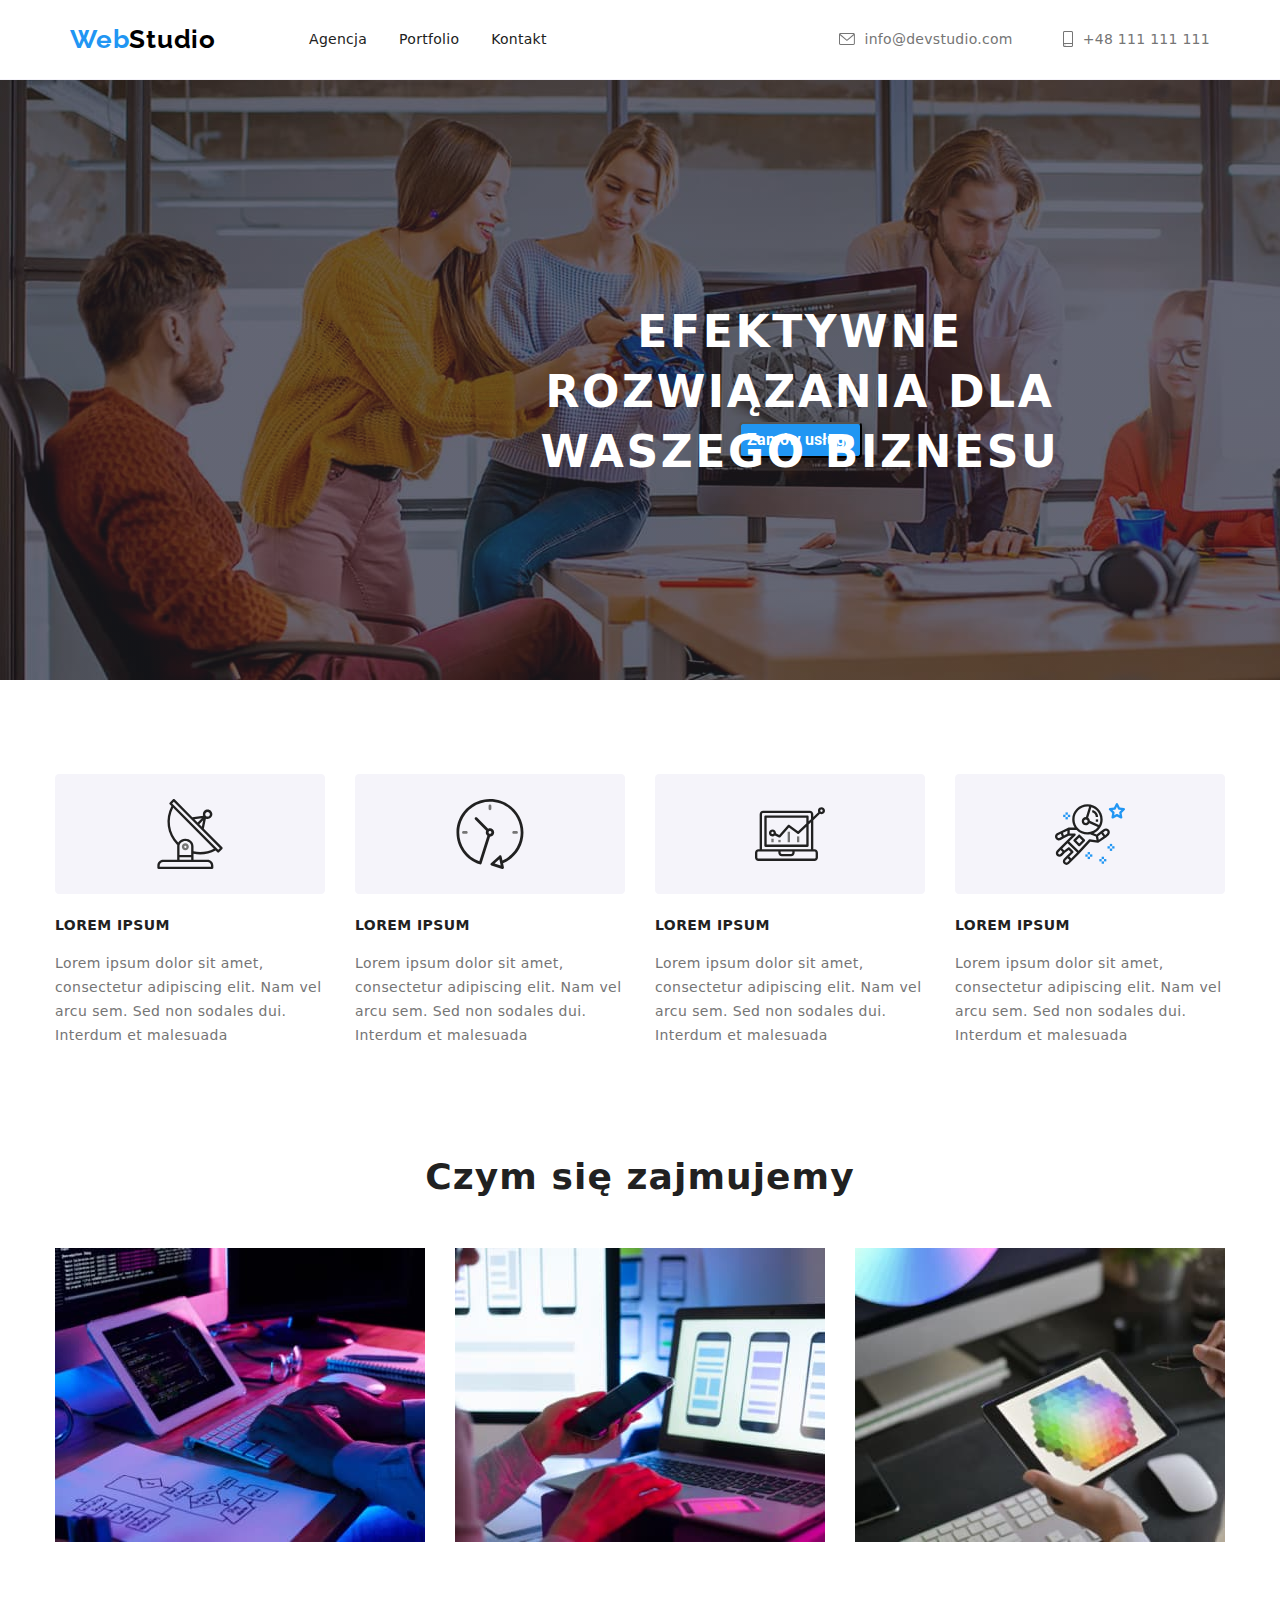
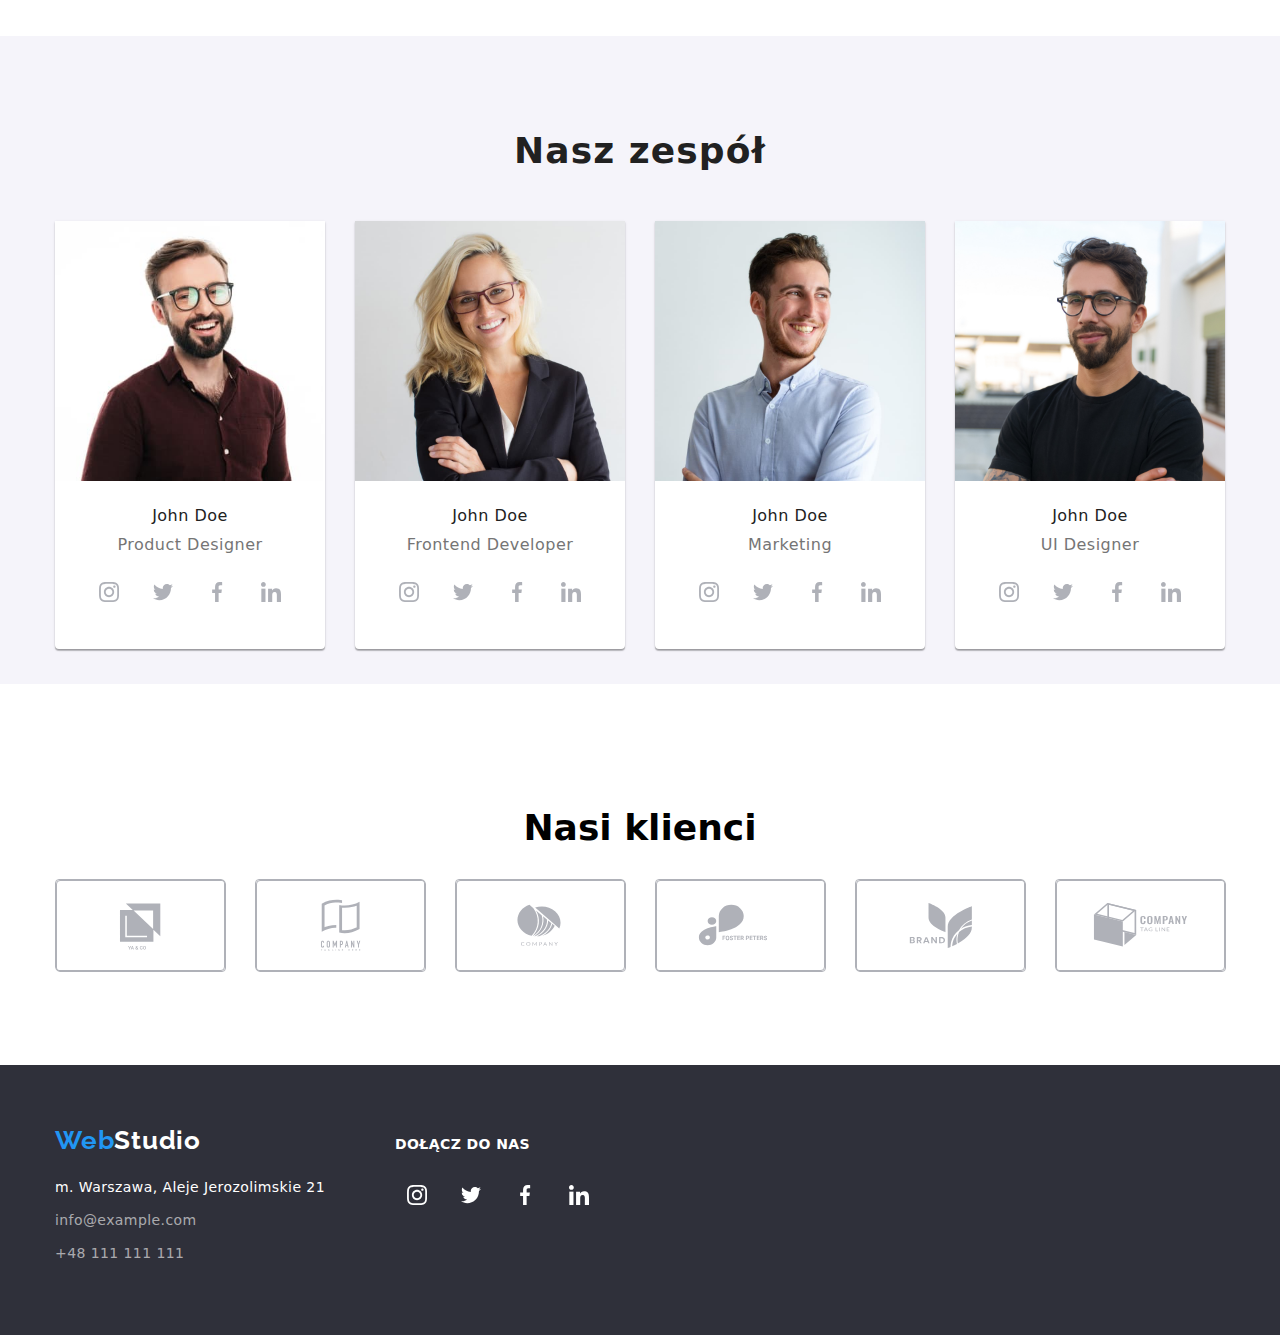
==== index.html @ 65110732 "Create index.html" ====
<!DOCTYPE html>
<html lang="en">
  <head>
    <meta charset="UTF-8" />
    <meta http-equiv="X-UA-Compatible" content="IE=edge" />
    <meta name="viewport" content="width=device-width, initial-scale=1.0" />
    <link rel="stylesheet" href="./CSS/styles.css" />
    <link
      href="https://fonts.googleapis.com/css2?family=Raleway:wght@700&family=Roboto:wght@400;500;700;900&display=swap"
      rel="stylesheet"
    />
    <link
      rel="stylesheet"
      href="https://cdnjs.cloudflare.com/ajax/libs/modern-normalize/1.1.0/modern-normalize.min.css"
    />
    <title>Document</title>
  </head>
  <body>
    <header class="header">
      <div class="container">
        <section class="header_section">
          <nav class="navigation">
            <a class="navigation_link" href="index.html"> <span class="web">Web</span>Studio </a>
            <ul class="navigation_list">
              <li class="navigation_list_item">
                <a class="nav_list_link" href="index.html">Agencja</a>
              </li>
              <li class="navigation_list_item">
                <a class="nav_list_link" href="portfolio.html">Portfolio</a>
              </li>
              <li class="navigation_list_item">
                <a class="nav_list_link" href="#">Kontakt</a>
              </li>
            </ul>
          </nav>

          <ul class="contacts_list">
            <li class="contacts_item">
              <a class="contacts_link" href="mailto:info@example.com">
                <svg class="header_icon" width="16px" height="12px">
                  <use href="./images/symbol-defs.svg#icon-envelope"></use></svg
                >info@devstudio.com</a
              >
            </li>
            <li class="contacts_item">
              <a class="contacts_link" href="tel:+48 111 111 111">
                <svg class="header_icon" width="10px" height="16px">
                  <use href="./images/symbol-defs.svg#icon-smartphone"></use></svg
                >+48 111 111 111</a
              >
            </li>
          </ul>
        </section>
      </div>
    </header>
    <main>
      <div class="background">
        <section class="h1_section">
          <div class="container">
    
            <h1 class="h1">EFEKTYWNE ROZWIĄZANIA DLA WASZEGO BIZNESU</h1>
            <button class="h1_btn" type="button">Zamów usługe</button>
          </div>
          
        </section>
      </div>
      <div class="container">
        <section>
          <ul class="list">
            <li class="list_item">
              <div class="loremipsum_background_icon">
                <svg class="loremipsum_icon" width="270px" height="120px">
                  <use href="./images/symbol-defs.svg#icon-Group-1"></use>
                </svg>
              </div>

              <h4 class="list_item_h4">LOREM IPSUM</h4>
              <p class="list_item_p">
                Lorem ipsum dolor sit amet, consectetur adipiscing elit. Nam vel arcu sem. Sed non
                sodales dui. Interdum et malesuada
              </p>
            </li>
            <li class="list_item">
              <div class="loremipsum_background_icon">
                <svg class="loremipsum_icon" width="270px" height="120px">
                  <use href="./images/symbol-defs.svg#icon-Group-2"></use>
                </svg>
              </div>
              <h4 class="list_item_h4">LOREM IPSUM</h4>
              <p class="list_item_p">
                Lorem ipsum dolor sit amet, consectetur adipiscing elit. Nam vel arcu sem. Sed non
                sodales dui. Interdum et malesuada
              </p>
            </li>
            <li class="list_item">
              <div class="loremipsum_background_icon">
                <svg class="loremipsum_icon" width="270px" height="120px">
                  <use href="./images/symbol-defs.svg#icon-Group-3"></use>
                </svg>
              </div>
              <h4 class="list_item_h4">LOREM IPSUM</h4>
              <p class="list_item_p">
                Lorem ipsum dolor sit amet, consectetur adipiscing elit. Nam vel arcu sem. Sed non
                sodales dui. Interdum et malesuada
              </p>
            </li>
            <li class="list_item">
              <div class="loremipsum_background_icon">
                <svg class="loremipsum_icon" width="270px" height="120px">
                  <use href="./images/symbol-defs.svg#icon-Group-4"></use>
                </svg>
              </div>
              <h4 class="list_item_h4">LOREM IPSUM</h4>
              <p class="list_item_p">
                Lorem ipsum dolor sit amet, consectetur adipiscing elit. Nam vel arcu sem. Sed non
                sodales dui. Interdum et malesuada
              </p>
            </li>
          </ul>
        </section>
      </div>
      <div class="container">
        <section>
          <h2 class="heading">Czym się zajmujemy</h2>
          <ul class="img_list1">
            <li class="img_list_item">
              <img class="img" src="images/img1.jpg" width="370" height="294" alt="Komputer" />
            </li>
            <li class="img_list_item">
              <img class="img" src="images/img2.jpg" width="370" height="294" alt="laptop" />
            </li>
            <li class="img_list_item">
              <img class="img" src="images/img3.jpg" width="370" height="294" alt="tablet" />
            </li>
          </ul>
        </section>
      </div>
      <section class="team_section">
        <div class="container">
          <h2 class="heading_team">Nasz zespół</h2>
          <ul class="team_list">
            <li class="team_list_item">
              <img
                class="team_img"
                src="images/img4.jpg"
                width="270"
                height="260"
                alt="Product Designer"
              />
              <h5 class="team_img_h5">John Doe</h5>
              <p class="team_img_p">Product Designer</p>
              <ul class="socialmedia">
                <li>
                  <a href="" class="socialmedia_li">
                    <svg width="44px" height="44px">
                      <use
                        width="20px"
                        height="20px"
                        x="12"
                        y="12"
                        href="./images/symbol-defs.svg#icon-instagram-2"
                      ></use>
                    </svg>
                  </a>
                </li>

                <li>
                  <a href="" class="socialmedia_li">
                    <svg width="44px" height="44px">
                      <use
                        width="20px"
                        height="20px"
                        x="12"
                        y="12"
                        href="./images/symbol-defs.svg#icon-twitter-1"
                      ></use>
                    </svg>
                  </a>
                </li>
                <li>
                  <a href="" class="socialmedia_li">
                    <svg width="44px" height="44px">
                      <use
                        width="20px"
                        height="20px"
                        x="12"
                        y="12"
                        href="./images/symbol-defs.svg#icon-facebook-1"
                      ></use>
                    </svg>
                  </a>
                </li>
                <li>
                  <a href="" class="socialmedia_li">
                    <svg width="44px" height="44px">
                      <use
                        width="20px"
                        height="20px"
                        x="12"
                        y="12"
                        href="./images/symbol-defs.svg#icon-linkedin-1"
                      ></use>
                    </svg>
                  </a>
                </li>
              </ul>
            </li>
            <li class="team_list_item">
              <img
                class="team_img"
                src="images/img5.jpg"
                width="270"
                height="260"
                alt="Frontend Developer"
              />
              <h5 class="team_img_h5">John Doe</h5>
              <p class="team_img_p">Frontend Developer</p>
              <ul class="socialmedia">
                <li>
                  <a href="" class="socialmedia_li">
                    <svg width="44px" height="44px">
                      <use
                        width="20px"
                        height="20px"
                        x="12"
                        y="12"
                        href="./images/symbol-defs.svg#icon-instagram-2"
                      ></use>
                    </svg>
                  </a>
                </li>

                <li>
                  <a href="" class="socialmedia_li">
                    <svg width="44px" height="44px">
                      <use
                        width="20px"
                        height="20px"
                        x="12"
                        y="12"
                        href="./images/symbol-defs.svg#icon-twitter-1"
                      ></use>
                    </svg>
                  </a>
                </li>
                <li>
                  <a href="" class="socialmedia_li">
                    <svg width="44px" height="44px">
                      <use
                        width="20px"
                        height="20px"
                        x="12"
                        y="12"
                        href="./images/symbol-defs.svg#icon-facebook-1"
                      ></use>
                    </svg>
                  </a>
                </li>
                <li>
                  <a href="" class="socialmedia_li">
                    <svg width="44px" height="44px">
                      <use
                        width="20px"
                        height="20px"
                        x="12"
                        y="12"
                        href="./images/symbol-defs.svg#icon-linkedin-1"
                      ></use>
                    </svg>
                  </a>
                </li>
              </ul>
            </li>
            <li class="team_list_item">
              <img
                class="team_img"
                src="images/img6.jpg"
                width="270"
                height="260"
                alt="Marketing"
              />
              <h5 class="team_img_h5">John Doe</h5>
              <p class="team_img_p">Marketing</p>
              <ul class="socialmedia">
                <li>
                  <a href="" class="socialmedia_li">
                    <svg width="44px" height="44px">
                      <use
                        width="20px"
                        height="20px"
                        x="12"
                        y="12"
                        href="./images/symbol-defs.svg#icon-instagram-2"
                      ></use>
                    </svg>
                  </a>
                </li>

                <li>
                  <a href="" class="socialmedia_li">
                    <svg width="44px" height="44px">
                      <use
                        width="20px"
                        height="20px"
                        x="12"
                        y="12"
                        href="./images/symbol-defs.svg#icon-twitter-1"
                      ></use>
                    </svg>
                  </a>
                </li>
                <li>
                  <a href="" class="socialmedia_li">
                    <svg width="44px" height="44px">
                      <use
                        width="20px"
                        height="20px"
                        x="12"
                        y="12"
                        href="./images/symbol-defs.svg#icon-facebook-1"
                      ></use>
                    </svg>
                  </a>
                </li>
                <li>
                  <a href="" class="socialmedia_li">
                    <svg width="44px" height="44px">
                      <use
                        width="20px"
                        height="20px"
                        x="12"
                        y="12"
                        href="./images/symbol-defs.svg#icon-linkedin-1"
                      ></use>
                    </svg>
                  </a>
                </li>
              </ul>
            </li>
            <li class="team_list_item">
              <img
                class="team_img"
                src="images/img7.jpg"
                width="270"
                height="260"
                alt="UI Designer"
              />
              <h5 class="team_img_h5">John Doe</h5>
              <p class="team_img_p">UI Designer</p>
              <ul class="socialmedia">
                <li>
                  <a href="" class="socialmedia_li">
                    <svg width="44px" height="44px">
                      <use
                        width="20px"
                        height="20px"
                        x="12"
                        y="12"
                        href="./images/symbol-defs.svg#icon-instagram-2"
                      ></use>
                    </svg>
                  </a>
                </li>

                <li>
                  <a href="" class="socialmedia_li">
                    <svg width="44px" height="44px">
                      <use
                        width="20px"
                        height="20px"
                        x="12"
                        y="12"
                        href="./images/symbol-defs.svg#icon-twitter-1"
                      ></use>
                    </svg>
                  </a>
                </li>
                <li>
                  <a href="" class="socialmedia_li">
                    <svg width="44px" height="44px">
                      <use
                        width="20px"
                        height="20px"
                        x="12"
                        y="12"
                        href="./images/symbol-defs.svg#icon-facebook-1"
                      ></use>
                    </svg>
                  </a>
                </li>
                <li>
                  <a href="" class="socialmedia_li">
                    <svg width="44px" height="44px">
                      <use
                        width="20px"
                        height="20px"
                        x="12"
                        y="12"
                        href="./images/symbol-defs.svg#icon-linkedin-1"
                      ></use>
                    </svg>
                  </a>
                </li>
              </ul>
            </li>
          </ul>
        </div>
      </section>
      <section class="container">

<h2 class="clients_header"> Nasi klienci </h2>
 
<div class="clients">
    <ul class="clients_list">
                        <li class="client">
                            <a  href="" class="client_a">
                                <svg class="client_svg" width="106px" height="60px">
                                    <use  href="./images/symbol-defs.svg#icon-Logo"></use>
                                </svg>
                            </a>
                        </li>
                          <li class="client">
                            <a  href="" class="client_a">
                                <svg class="client_svg" width="106px" height="60px" cx="50%" cy="50%">
                                    <use href="./images/symbol-defs.svg#icon-Logo-1"></use>
                                </svg>
                            </a>
                        </li>
                        <li class="client">
                            <a  href="" class="client_a">
                                <svg class="client_svg" width="106px" height="60px">
                                    <use href="./images/symbol-defs.svg#icon-Logo-2"></use>
                                </svg>
                            </a>
                        </li>
                        <li class="client">
                            <a  href="" class="client_a">
                                <svg class="client_svg" width="106px" height="60px">
                                    <use href="./images/symbol-defs.svg#icon-Logo-3"></use>
                                </svg>
                            </a>
                        </li>
                        <li class="client">
                            <a  href="" class="client_a">
                                <svg class="client_svg" width="106px" height="60px">
                                    <use href="./images/symbol-defs.svg#icon-Logo-4"></use>
                                </svg>
                            </a>
                        </li>
                        <li class="client">
                            <a  href="" class="client_a">
                                <svg class="client_svg" width="106px" height="60px">
                                    <use href="./images/symbol-defs.svg#icon-Logo-5"></use>
                                </svg>
                            </a>
                        </li>

</div>

      </section>

    <footer class="footer">
      <div class="container">
        <div class="footer__secondary">
        <div class="footer_contacts">
        <h3 class="h3_footer">
          <a class="navigation_link navigation_link--secondary" href="index.html">
            <span class="web">Web</span>Studio
          </a>
        </h3>
        <address class="address">
          <p class="address_p">m. Warszawa, Aleje Jerozolimskie 21</p>
          <ul class="address_list">
            <li class="address_list_item">
              <a class="address_link" href="mailto:info@example.com">info@example.com</a>
            </li>
            <li class="address_list_item">
              <a class="address_link" href="tel:+48 111 111 111">+48 111 111 111</a>
            </li>
          </ul>
          </div>
          <div class="footer_2">
            <span class="footer_2_header">Dołącz do nas</span>
        <ul class="footer_2_socialmedia">
            <li>
                <a href=""  class="socialmedia_li">
                    <svg class="social_svg" width="44px" height="44px">
                        <use  width="20px"
                        height="20px"
                        x="12"
                        y="12"
                         href="./images/symbol-defs.svg#icon-instagram-2"></use>
                    </svg>
                </a>
            </li>
            <li>
                <a href=""  class="socialmedia_li">
                    <svg class="social_svg" width="44px" height="44px">
                      <use width="20px"
                        height="20px"
                        x="12"
                        y="12" href="./images/symbol-defs.svg#icon-twitter-1"></use>
                    </svg>
                </a>
              </li>
              <li>
                <a href=""  class="socialmedia_li">
                    <svg class="social_svg" width="44px" height="44px">
                        <use width="20px"
                        height="20px"
                        x="12"
                        y="12" href="./images/symbol-defs.svg#icon-facebook-1"></use>
                    </svg>
                </a>
              </li>
            <li>
                <a href=""  class="socialmedia_li_2">
                  <svg class="social_svg" width="44px" height="44px">
                        <use width="20px"
                        height="20px"
                        x="12"
                        y="12" href="./images/symbol-defs.svg#icon-linkedin-1"></use>
                      </svg>
                </a>
            </li>
          </ul>
        </div>
        </div>
      </div>
    </address>
    </footer>
  </body>
</html>
---- CSS/styles.css ----
:root {
    --main-font:'Roboto', sans-serif;
    --secondary-font:'Raleway', sans-serif;
    --main-color:  #2196F3;
}

body {

    font-family: var(--main-font);
}


/* =======HEADER====== */
header {
    border-bottom: solid 1px #F5F4FA;
    width: 100%;
}


.container {
    width: 100%;
    max-width: 1200px;
    margin: 0 auto;
    padding: 0 15px;
    
}

img {
    display: block;
}
.section {
    padding-top: 94px;
    padding-bottom: 94px;
}



.header {
display: flex;
    align-items: center;
    height: 80px;
}


.header_section{
    width: 100%;
        max-width: 1200px;
        margin: 0 auto;
        padding: 0 15px;

        display: flex;
            align-items: center;
}

.navigation {

        display: flex;
        align-items: center;
        width: 50%;
        gap: 93px
}
    .navigation_list {
        
        display: flex;
            list-style: none;
            gap: 32px;
            margin: 0;
            padding: 0px;
        }


    
.navigation_link {

    font-family: 'Raleway';
        font-style: normal;
        font-weight: 700;
        font-size: 26px;
        line-height: 1.192;
        text-decoration: none;
        /* identical to box height */
    
        letter-spacing: 0.03em;
    
        color: #2196F3;
        color: #000000;

       
}

.web {
    color: #2196F3;
}
.nav_list_link {

   
        font-style: normal;
        font-weight: 500;
        font-size: 14px;
        line-height: 1.142;
        letter-spacing: 0.02em;
        text-decoration: none;
    
        color: #212121;
}

.nav_list_link:hover,
.nav_list_link:focus,
.contacts_link:hover,
.contacts_link:focus,
.header_icon:hover,
.header_icon:focus
 {
    color: var(--main-color);
    fill:var(--main-color);
}


.contacts_link:focus svg,
.contacts_link:hover svg {
    fill: var(--main-color);
}

/* .contacts_item:hover,
.contacts_item:focus {
    fill: var(--main-color);
    color: var(--main-color);
} */


.contacts_list {
   
    display: flex;
        margin-left: auto;
        gap: 50px;
        list-style: none;
        margin: 0;
        padding: 0px;
       
       margin-left: auto;
       align-items: center;
       
}
.contacts_link {
    display: flex;
align-items: center;
  
        font-style: normal;
        font-weight: 500;
        font-size: 14px;
        line-height: 1.142;
        letter-spacing: 0.02em;
        text-decoration: none;
    
        color: #757575;
      
}

.contacts_item {
    align-items:center ;
}

.header_icon {
    /* display:flex ; */
    /* justify-content: center; */
    align-items: center;
margin-right: 10px;
fill: #757575;


}

/* =======END HEADER====== */

/* =======MAIN====== */

ul,
ol {
    margin: 0;
    padding: 0
}

.background {
    width: 1600px;
    display: flex;
    justify-content: center;
    
        margin-right: auto;
        margin-left: auto;
}

.h1_section {
   background: #2F303A;

    height: 600px;
        display: flex;
        flex-direction: column;
        /* padding-top: 200px; */
        width: 1600px ;
        justify-content: center;
        align-items: center;
background-position: center;
background-repeat: no-repeat;
background-size:auto auto ;
/* max-width: 1600px; */
        background-image: linear-gradient(to bottom, #2f303a66 0%, #2f303a66 100%),
                url("../images/backgrond.jpg");
                /* margin-right: 0;
    margin-left:0; */
 }
        
        
        

.h1 {
    
        width: 696px;
        height: 120px;
        /* left: 452px;
        top: 200px;
        right: 452px;
        bottom: 280px; */

    font-style: normal;
        font-weight: 900;
        font-size: 44px;
        line-height: 1.363;
        /* or 136% */
    
        text-align: center;
        letter-spacing: 0.06em;
        text-transform: uppercase;
    
        color: #FFFFFF;
        margin:0 auto;
        
        padding-bottom: 30px;
}

.h1_btn {
    display: flex;
    /* top:350px;
    bottom: 200px; */
font-family: 'Roboto';
font-style: normal;
    font-weight: 700;
    font-size: 16px;
    line-height: 1.875;
    /* identical to box height, or 188% */
    
    

 

    color: #FFFFFF;

    cursor: pointer;
  
    background-color:  #2196F3;;
box-shadow: 0px 4px 4px rgba(0, 0, 0, 0.15);
    border-radius: 4px;
   margin:0 auto

   
}

.list {
    list-style: none;
    display: flex;
        justify-content: center;
        gap: 30px;
        padding-top: 94px;
        margin: 0;
}

.list_item {
    display: inline-block;
}

/* .background {
    background-image: linear-gradient(to bottom, #2f303a66 0%, #2f303a66 100%),
            url("../images/backgrond.jpg")
         
         
       background-size: auto auto;
                background-position: center;
                background-repeat: no-repeat;
} */


.list_item_h4 {
    
    font-style: normal;
        font-weight: 700;
        font-size: 14px;
        line-height: 1.142;
        letter-spacing: 0.03em;
        text-transform: uppercase;
    
        color: #212121;
}

.list_item_p{
  
        font-style: normal;
        font-weight: 400;
        font-size: 14px;
        line-height: 1.714;
        /* or 171% */
    
        letter-spacing: 0.03em;
    
        color: #757575;
}

.heading {
  
        font-style: normal;
        font-weight: 700;
        font-size: 36px;
        line-height: 1.166;
        text-align: center;
        letter-spacing: 0.03em;
    
        color: #212121;
        padding-bottom: 50px;
        margin: 0;
        padding-top: 94px;
}

.img_list1 {
    list-style: none;
    display: flex;
    justify-content: center;
    gap: 30px;
    
        padding-bottom: 94px;
        margin: 0;
    
}

.img_list_item {
    display: flex;
        justify-content: center;
        /* padding:  15px;
        padding-bottom: 50px; */
        
        
}
.img_list_item:nth-child(1) {
    padding-left: 0px;
}

.img_list_item:nth-child(3) {
    padding-right: 0px;
}
.img{
    display: block;
        width: 370px;
        height: 294px;
}

.team_section {
   
    
        width: 100%;
        height: 648px;
        left: 0px;
        top: 1449px;
    
        background: #F5F4FA;
        justify-content: center;
        padding-bottom: 94px;
}
.socialmedia {

    display: flex;
        justify-content: center;
        margin-top: 16px;
        grid-gap: 10px;
        padding-bottom: 30px;
        list-style: none;
}

.socialmedia_li  {
    display: flex;
        width: 44px;
        height: 44px;
        border-radius: 50%;
        fill: #AFB1B8;
}

.socialmedia_li :hover,
.socialmedia_li :focus {
    fill:#FFFFFF;
background-color: #2196f3;
border-radius: 50%;
}
.heading_team {
font-style: normal;
    font-weight: 700;
    font-size: 36px;
    line-height: 1.166;
    text-align: center;
    letter-spacing: 0.03em;

    color: #212121;
    padding-bottom: 50px;

    margin: 0;
    padding-top:94px ;
}
.team_list_item {
    height: 428px;
background: #FFFFFF;
box-shadow: 0px 1px 3px rgba(0, 0, 0, 0.12), 0px 1px 1px rgba(0, 0, 0, 0.14), 0px 2px 1px rgba(0, 0, 0, 0.2);
    border-radius: 0px 0px 4px 4px;

}

.team_img_h5 {
   
        font-style: normal;
        font-weight: 500;
        font-size: 16px;
        line-height: 1.187;
        /* identical to box height */
    
        text-align: center;
        letter-spacing: 0.03em;
    
        color: #212121;
        padding-top: 25px;
        margin: 0;
}

.team_list {
list-style: none;
display: flex;
    justify-content: center;
    gap: 30px;
    margin: 0;
    padding: 0px;
}


.team_img_p {
  
        font-style: normal;
        font-weight: 400;
        font-size: 16px;
        line-height: 1.187;
        /* identical to box height */
    
        text-align: center;
        letter-spacing: 0.03em;
    
        color: #757575;
        padding-top: 10px;
        margin: 0;
}

.btn_section {
    display: flex;
    justify-content: center;
}

.btn_list {
    list-style: none;
    display: flex;
   
    margin: 0;
    padding-top: 94px;
    padding-left: 0px;
    padding-bottom: 50px;
    gap: 8px;
}

.btn {
font-family: 'Roboto';
        font-style: normal;
        font-weight: 500;
        font-size: 16px;
        line-height: 1.625;
        /* identical to box height, or 162% */
    
        text-align: center;
        letter-spacing: 0.03em;
    
        color: #212121;

        background: #F5F4FA;
           
            cursor: pointer;
            border: 0;
}

.btn:hover,
.btn:focus {
    font-family: 'Roboto';
        font-style: normal;
        font-weight: 500;
        font-size: 16px;
        line-height: 1.625;
        /* identical to box height, or 162% */
    
        text-align: center;
        letter-spacing: 0.03em;
    
        color: #FFFFFF;

        background: #2196F3;
            /* shadow-middle */
        
            box-shadow: 0px 3px 1px rgba(0, 0, 0, 0.1), 0px 1px 2px rgba(0, 0, 0, 0.08), 0px 2px 2px rgba(0, 0, 0, 0.12);
            
            cursor: pointer;
}

.img_list {
    display: flex;
    justify-content: center;
    flex-wrap: wrap;
    gap:30px;
    margin: 0;
    list-style: none;
    padding: 0;
    padding-bottom: 94px;

 
}

.img_list_item_1 {
justify-content: center;
    /* height: 404px; */
width: 370px;
    background: #FFFFFF;
        /* border: 1px solid #EEEEEE; */
        
       
}

.img_list_item_h5 {
    
        font-style: normal;
        font-weight: 700;
        font-size: 18px;
        line-height: 2;
        /* identical to box height, or 200% */
    
        letter-spacing: 0.06em;
    
        color: #212121;
        padding-top: 20px;
        padding-left: 24px;
        margin: 0;
        
        border-left: solid 1px #EEEEEE;
        border-right:solid 1px #EEEEEE;

}

.img_list_item_p {
    
        font-style: normal;
        font-weight: 400;
        font-size: 16px;
        line-height: 1.875;
        /* identical to box height, or 188% */
    
        letter-spacing: 0.03em;
        padding-top: 4px;
        padding-left: 24px;
        margin: 0;
    
        color: #757575;
        border-left: solid 1px #EEEEEE;
            border-right: solid 1px #EEEEEE;
            border-bottom:solid 1px #EEEEEE ;
            padding-bottom: 20px;
}

.clients_header {
font-style: normal;
font-weight: 700;
    font-size: 36px;
    line-height: 1.166;


    display: flex;
    text-align: center;
    justify-content: center;
    padding-top: 94px;
}

.clients_list{
    display: flex;
    list-style: none;
    justify-content: center;
    align-items: center;
    gap: 30px;
    padding-bottom: 94px;
}

.client {

    border: 1px solid #AFB1B8;
        border-radius: 4px;
        width: 170px;
        height: 92px;
        margin: auto;
       
    }
 
    .client_a {
        border: 1px solid #afb1b8;
            border-radius: 4px;
            width: 170px;
            height: 92px;
            display: flex;
            align-items: center;
            justify-content: center;
    }

        .client_a:hover ,
        .client_a:focus {
border-color: #2196F3;
/* fill: #2196F3; */
                }
   .client_a:hover .client_svg,
   .client_a:focus .client_svg {
    fill: #2196F3;
   }

    .client_svg {
        fill: #afb1b8;
    }

/* =======END MAIN====== */

/* =======FOOTER====== */

.navigation_link--secondary {
    display: flex;
    color: #FFFFFF;
    /* padding: 60px 1240px 20px 215px; */
    margin: 0;
    /* padding-top: 60px; */
   margin-bottom: 20px;
}

.footer {
    display: column;
    justify-content: center;
    background: #2F303A;
   padding-top: 60px;
   padding-bottom: 60px;
        width: 1600px;
        /* height: 252px; */
        /* top: 1628px;
        left: 0px; */
        /* top: 2097px; */
        width: 100%;
        
}

.footer__secondary {
    display: flex;
    align-items: baseline;
}

.footer_contacts {
    display: inline-block;
}

.h3_footer {
    margin: 0;
}

.address {
    
    margin: 0;
   
    /* padding-left: 215px; */
    
}

.address_list {
    list-style: none;
    gap: 9px;
    padding-left: 0%;
    margin: 0;
    padding: 0px;
}

.address_p {
   
        font-style: normal;
        font-weight: 400;
        font-size: 14px;
        line-height: 1.714;
        /* or 171% */
    
        letter-spacing: 0.03em;
    
        color: #FFFFFF;
        margin: 0;
        padding-bottom: 9px;
}

.address_list_item {
    padding-bottom: 9px;
}

.address_link {
    
        font-style: normal;
        font-weight: 400;
        font-size: 14px;
        line-height: 1.714;
        text-decoration: none;
        /* or 171% */
    
        letter-spacing: 0.03em;
    
        color: rgba(255, 255, 255, 0.6);
}
 
.address_link:hover,
.address_link:focus {
    color: #2196F3;
    
}

.footer_2 {
    padding-left: 70px;
    /* margin-bottom: 70px; */
        display: inline-block;
        font-weight: 700;
        font-size: 14px;
        line-height: 1.14;
        letter-spacing: 0.03em;
        text-transform: uppercase;
        color: #ffffff;
       
}

.footer_2_socialmedia {
    display: flex;
        gap: 10px;
        list-style: none;
        padding-top: 20px;
        /* margin-top: 20px; */
}



.social_svg {
    fill: white;
}

/* .socialmedia_li_2 {
    width: 44px;
    height: 44px;
} */

.socialmedia_li_2 :hover,
.socialmedia_li_2:focus {
    background-color:#2196f3 ;
    
    border-radius: 50%;
}
/* =======END FOOTER====== */
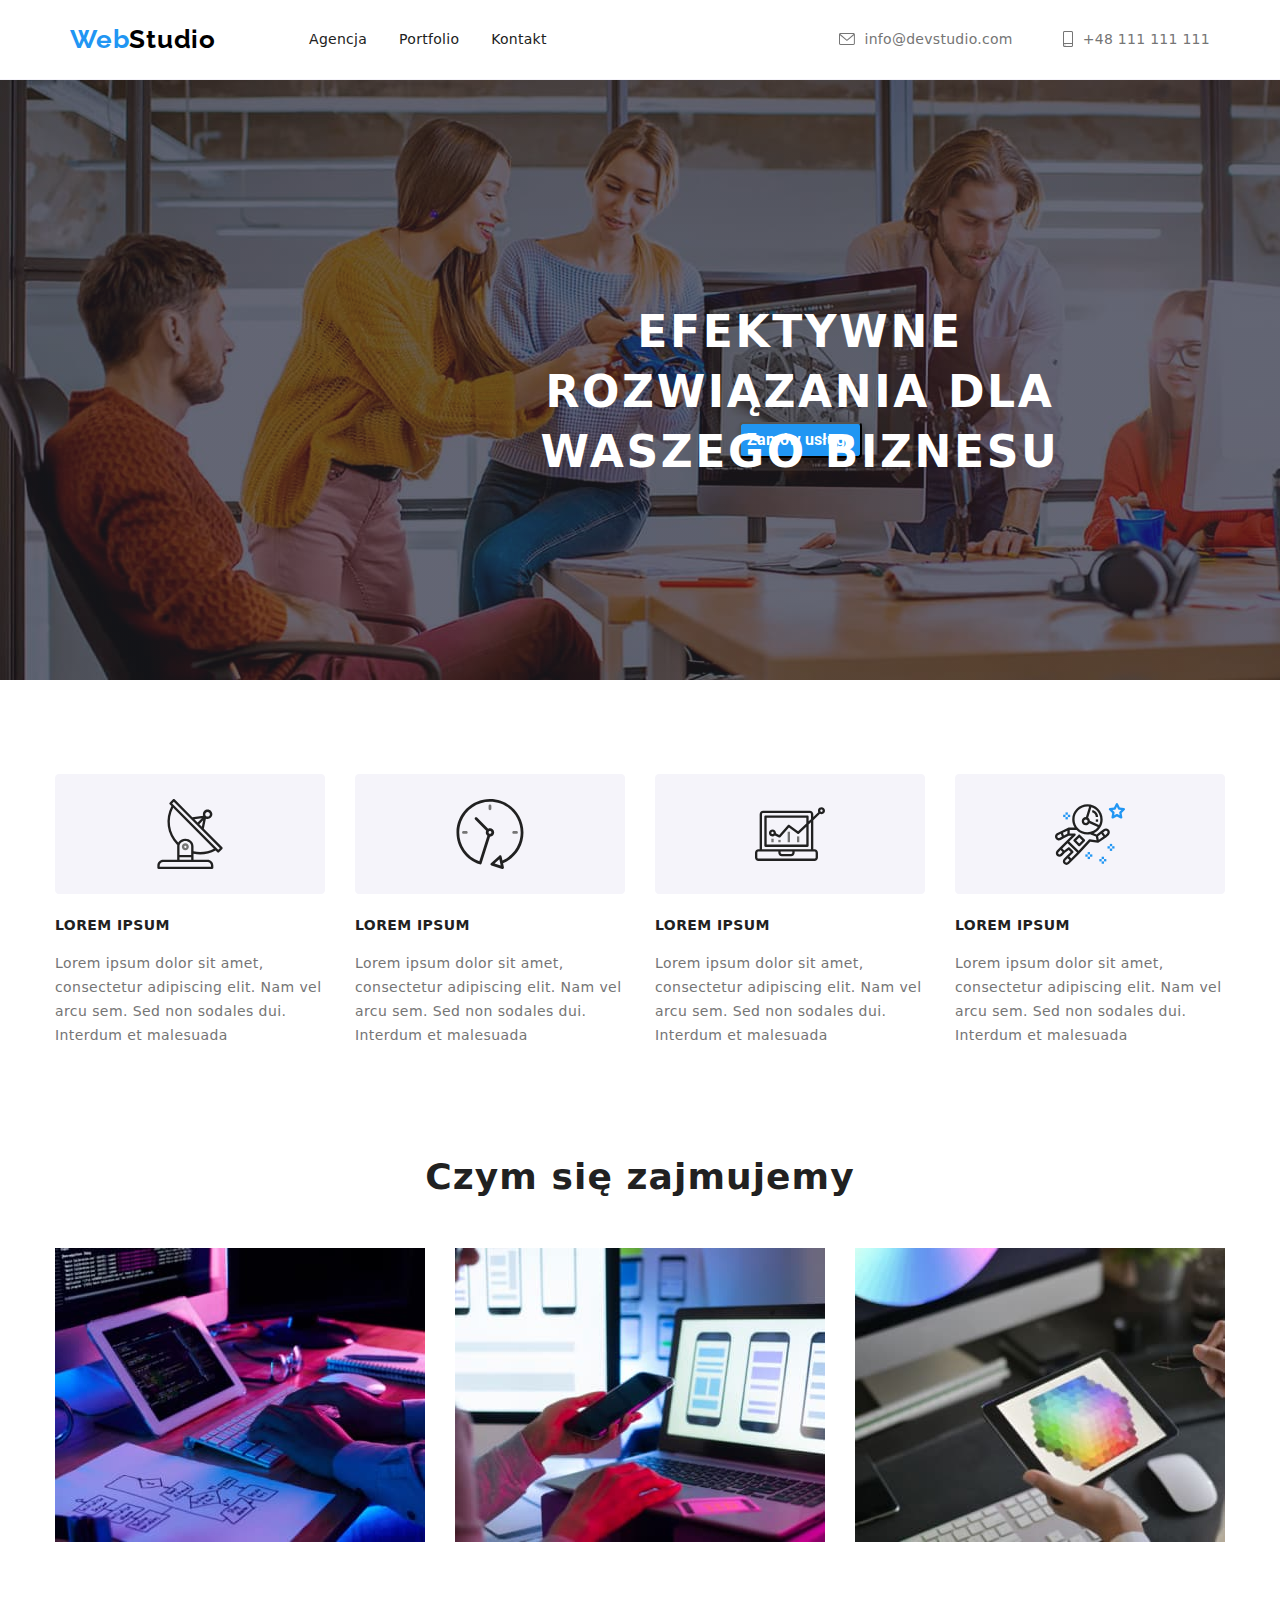
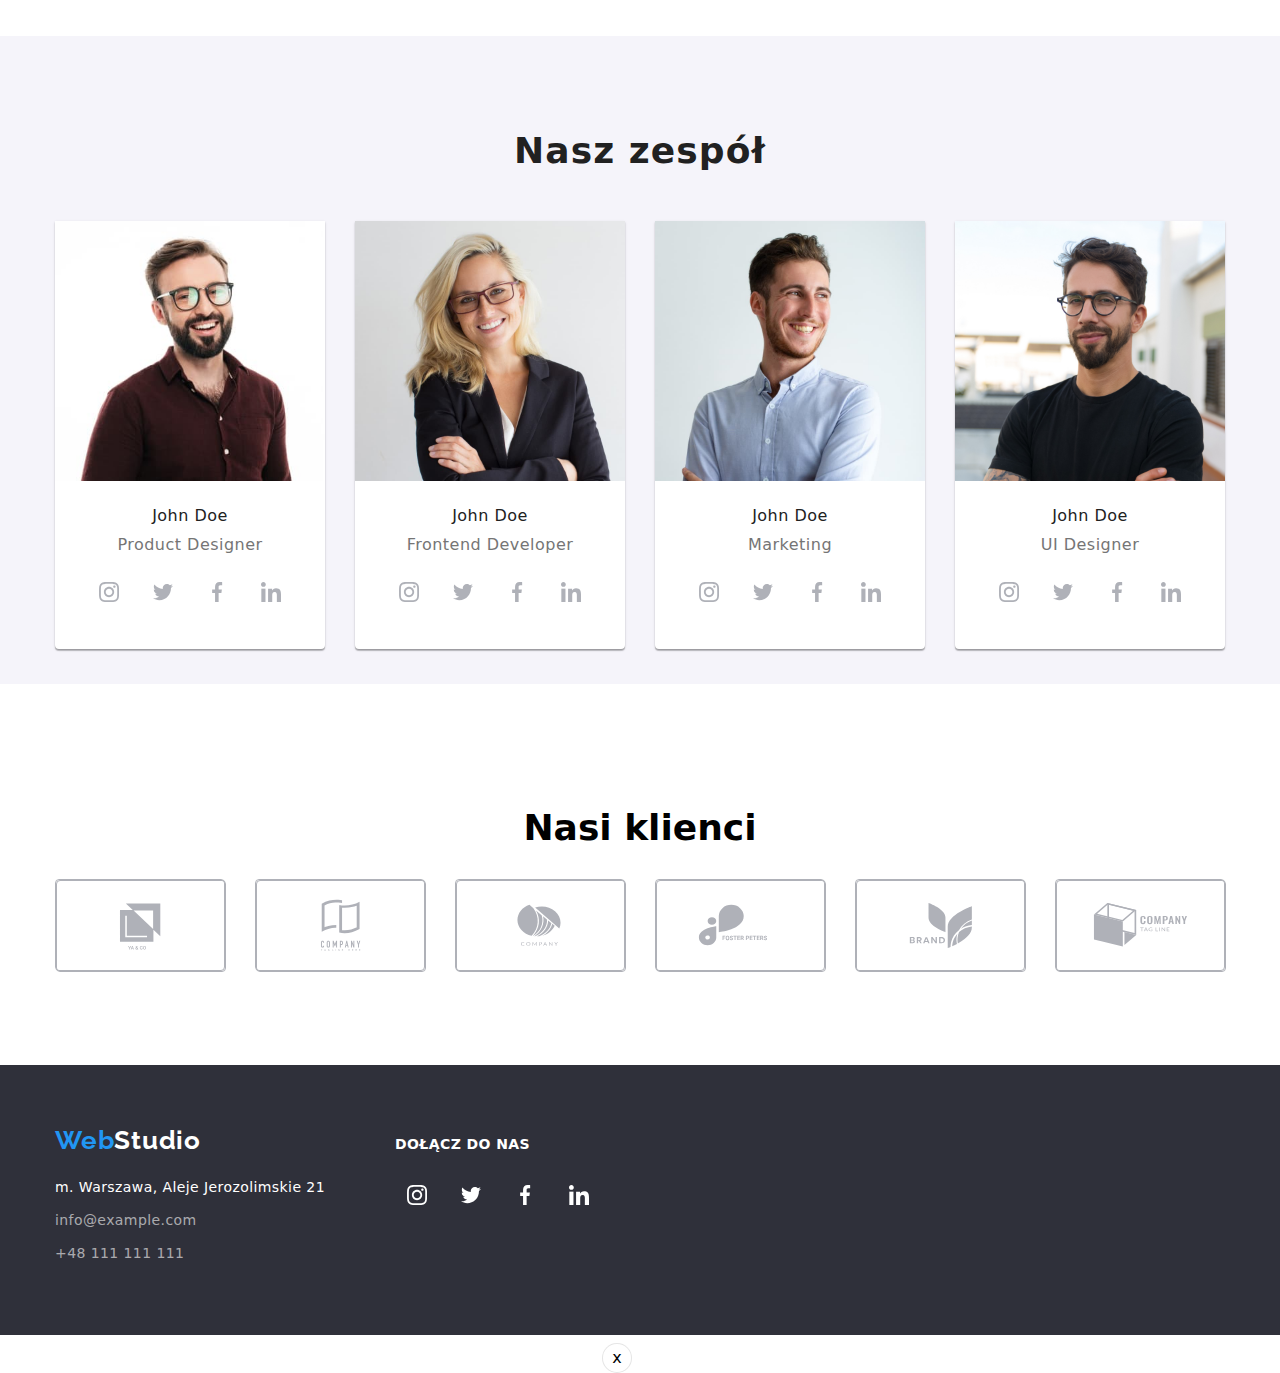
==== commit 28738fcb: "Update index.html" ====
--- a/index.html
+++ b/index.html
@@ -59,7 +59,7 @@
           <div class="container">
     
             <h1 class="h1">EFEKTYWNE ROZWIĄZANIA DLA WASZEGO BIZNESU</h1>
-            <button class="h1_btn" type="button">Zamów usługe</button>
+            <button class="h1_btn" type="button" data-modal-open >Zamów usługe</button>
           </div>
           
         </section>
@@ -529,5 +529,13 @@
       </div>
     </address>
     </footer>
+
+      <div class="backdrop is-hidden" data-modal>
+        <div class="modal_window">
+            <button type="button" class="close-btn" data-modal-close>x
+            </button>
+        </div>
+      </div>
+      <script src="./js/modal.js"></script>
   </body>
 </html>
--- a/CSS/styles.css
+++ b/CSS/styles.css
@@ -770,4 +770,30 @@
     
     border-radius: 50%;
 }
-/* =======END FOOTER====== */+/* =======END FOOTER====== */
+
+/* ======MODAL WIDOW====== */
+
+.modal_window{
+ z-index: 1;
+ transition-property: visibility,
+ opacity,
+ transform;
+ transition-duration: 2s;
+ transform: translateX(-50%) translateY(-50%) scale(1) rotate(720deg) skew(0deg, 0deg);
+ opacity: 1;
+ visibility: visible;
+ display: block;
+ }
+
+ .close-btn {
+     position: absolute;
+     top: 8px;
+     right: 8px;
+     width: 30px;
+     height: 30px;
+     background-color: #ffffff;
+     border: 1px solid rgba(0, 0, 0, 0.1);
+     border-radius: 50%;
+     cursor: pointer;
+ }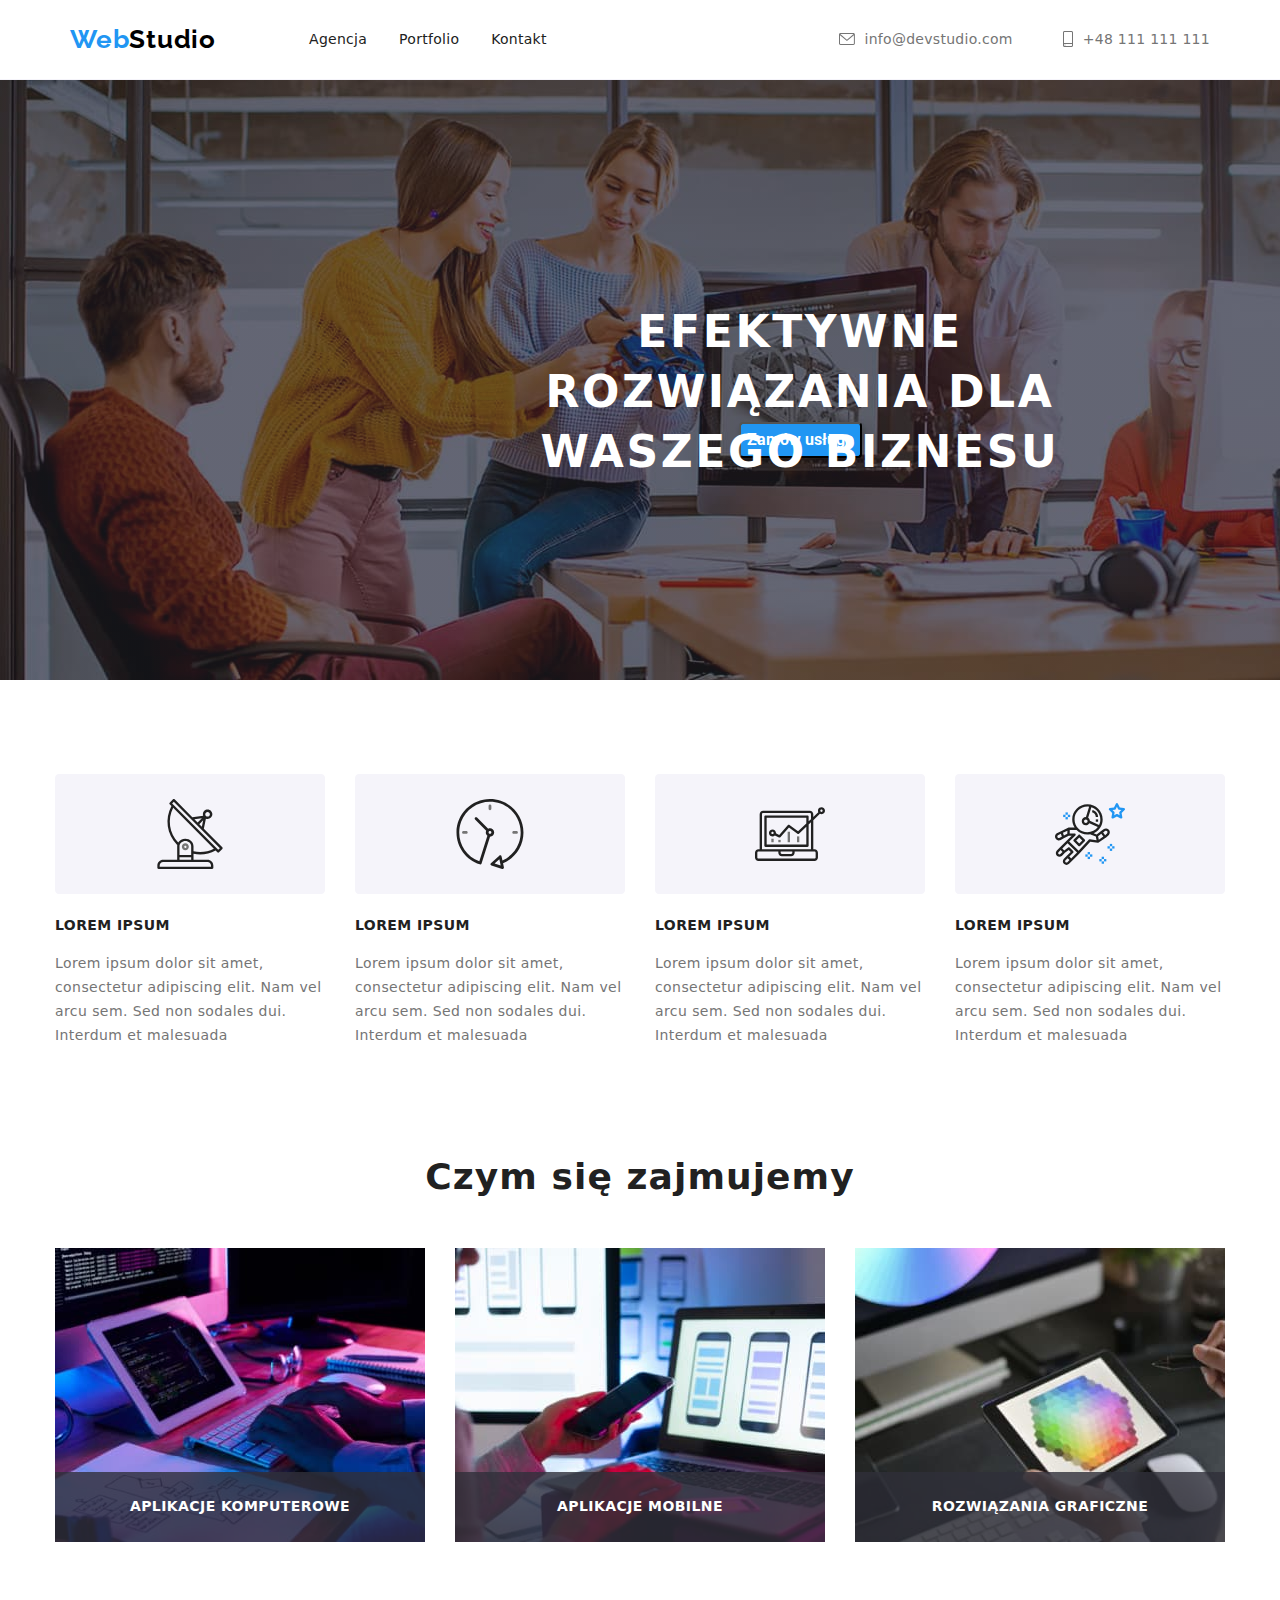
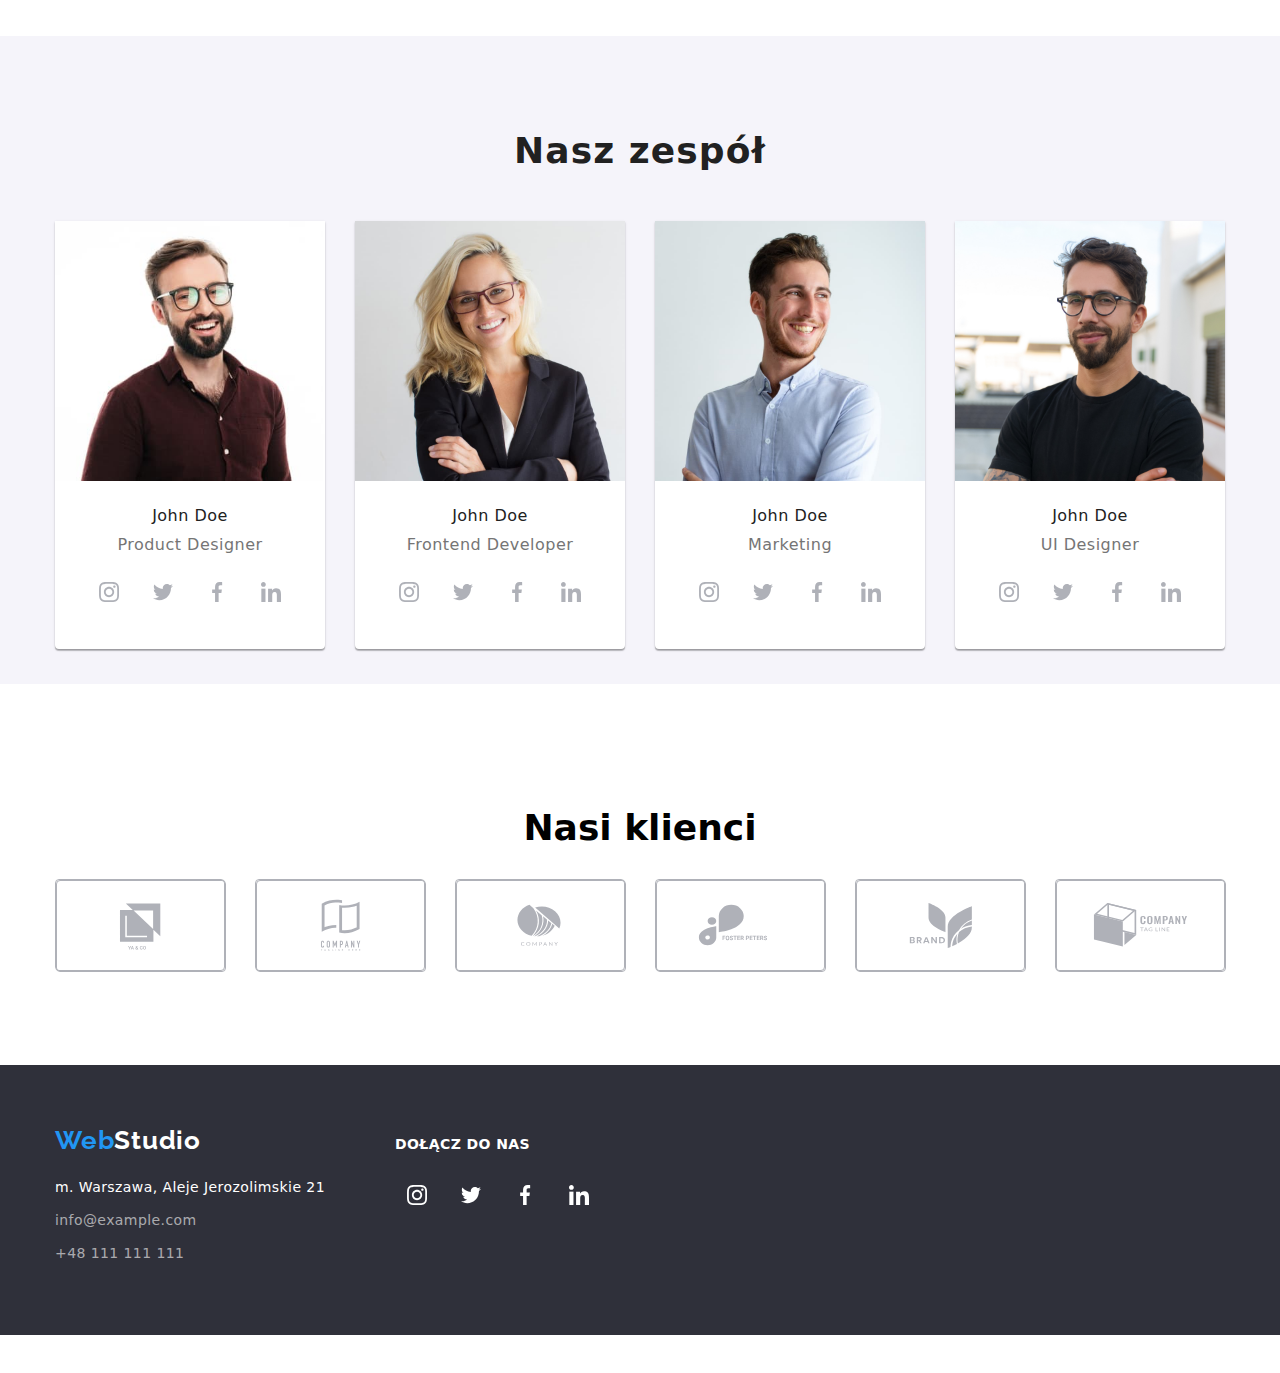
==== commit fac212ed: "Update index.html" ====
--- a/index.html
+++ b/index.html
@@ -125,12 +125,15 @@
           <ul class="img_list1">
             <li class="img_list_item">
               <img class="img" src="images/img1.jpg" width="370" height="294" alt="Komputer" />
+           <p class="background_description">APLIKACJE KOMPUTEROWE</p>
             </li>
             <li class="img_list_item">
               <img class="img" src="images/img2.jpg" width="370" height="294" alt="laptop" />
+            <p class="background_description">APLIKACJE MOBILNE</p>
             </li>
             <li class="img_list_item">
               <img class="img" src="images/img3.jpg" width="370" height="294" alt="tablet" />
+           <p class="background_description">ROZWIĄZANIA GRAFICZNE</p>
             </li>
           </ul>
         </section>
@@ -536,6 +539,6 @@
             </button>
         </div>
       </div>
-      <script src="./js/modal.js"></script>
+      <script src="./modal.js/modal.js"></script>
   </body>
 </html>
--- a/CSS/styles.css
+++ b/CSS/styles.css
@@ -277,15 +277,6 @@
     display: inline-block;
 }
 
-/* .background {
-    background-image: linear-gradient(to bottom, #2f303a66 0%, #2f303a66 100%),
-            url("../images/backgrond.jpg")
-         
-         
-       background-size: auto auto;
-                background-position: center;
-                background-repeat: no-repeat;
-} */
 
 
 .list_item_h4 {
@@ -340,13 +331,13 @@
 }
 
 .img_list_item {
-    display: flex;
-        justify-content: center;
-        /* padding:  15px;
-        padding-bottom: 50px; */
-        
-        
-}
+    display: inline-block;
+        width: 370px;
+        height: 294px;
+        position: relative;
+    }
+        
+
 .img_list_item:nth-child(1) {
     padding-left: 0px;
 }
@@ -359,6 +350,26 @@
         width: 370px;
         height: 294px;
 }
+
+.background_description{
+    display: block;
+        position: absolute;
+        bottom: 0;
+        left: 0;
+        margin: 0px;
+        font-weight: 700;
+        font-size: 14px;
+        line-height: 1.14;
+        text-align: center;
+        letter-spacing: 0.03em;
+        text-transform: uppercase;
+        color: #ffffff;
+        padding: 27px 0;
+        width: 370px;
+        height: 70px;
+        background: rgba(47, 48, 58, 0.8);
+    }
+
 
 .team_section {
    
@@ -796,4 +807,10 @@
      border: 1px solid rgba(0, 0, 0, 0.1);
      border-radius: 50%;
      cursor: pointer;
+ }
+
+ .is-hidden{
+    opacity: 0;
+    visibility: hidden;
+    pointer-events: none;
  }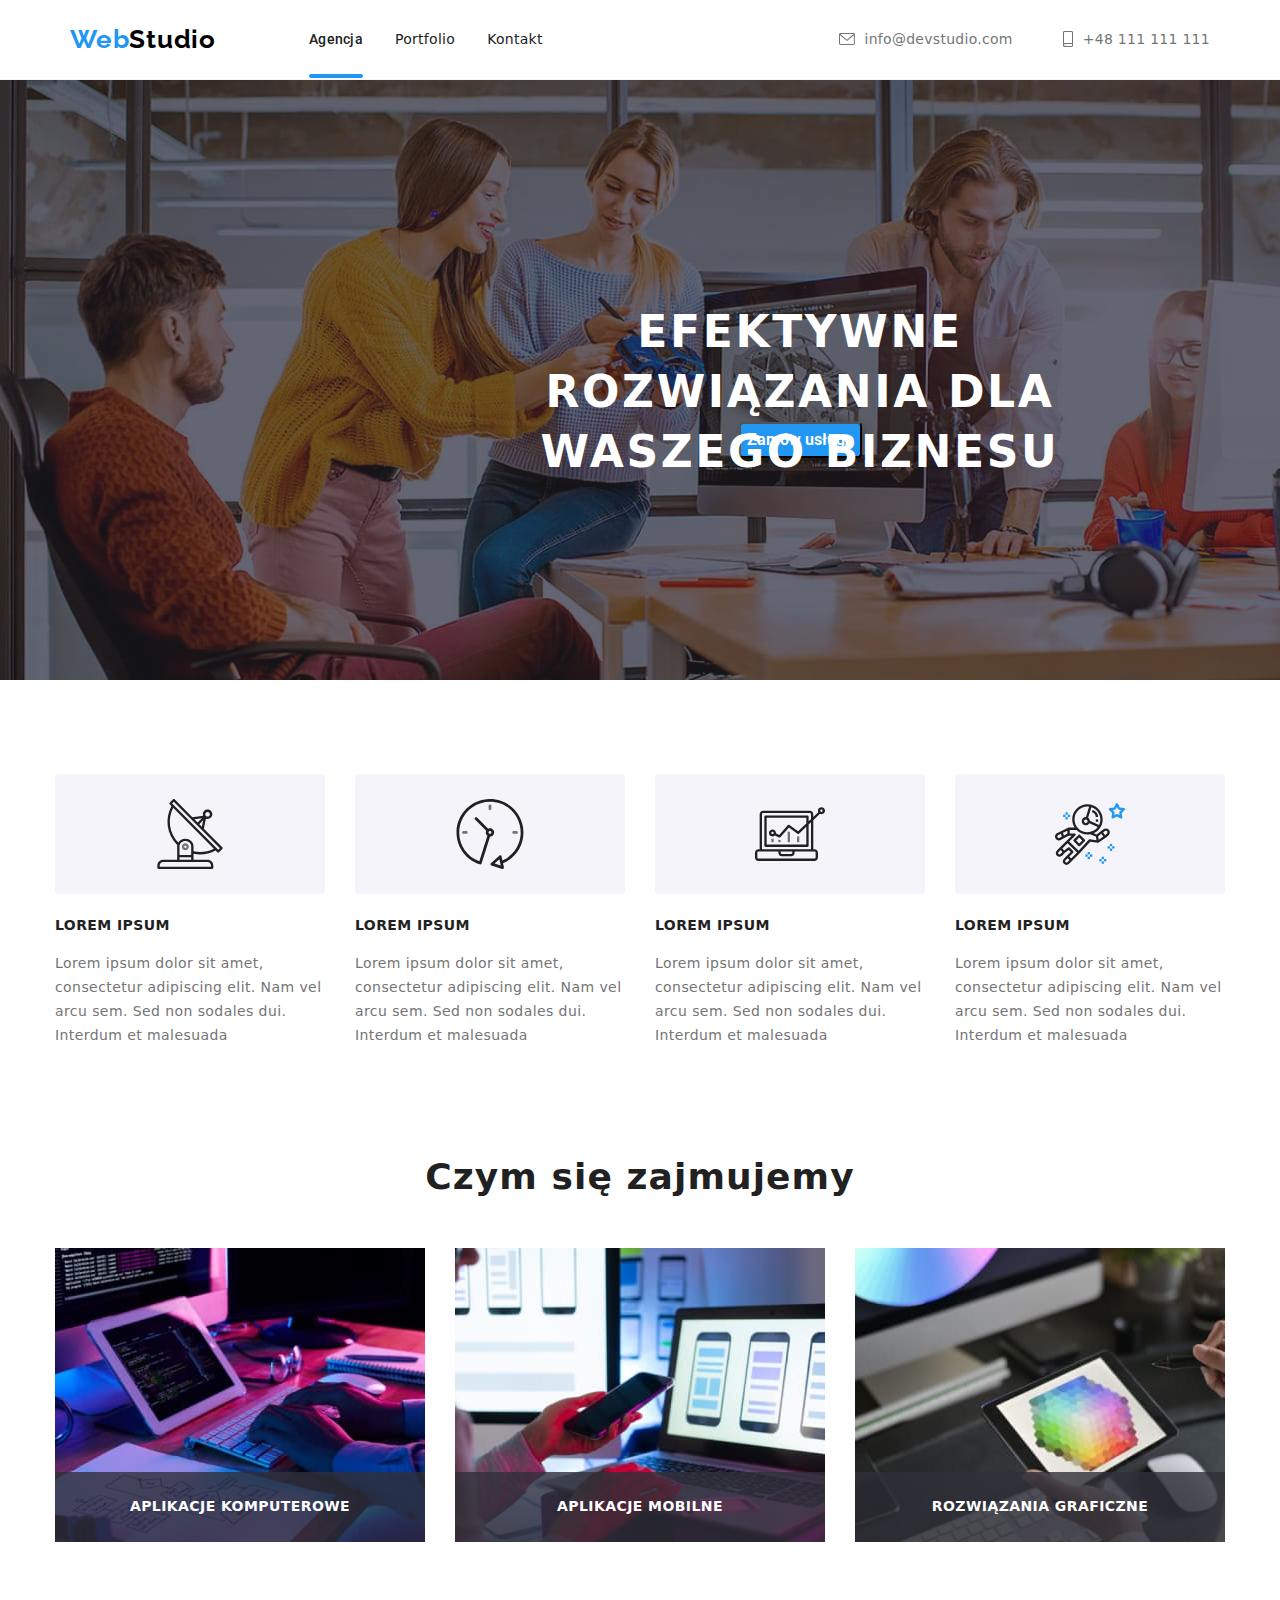
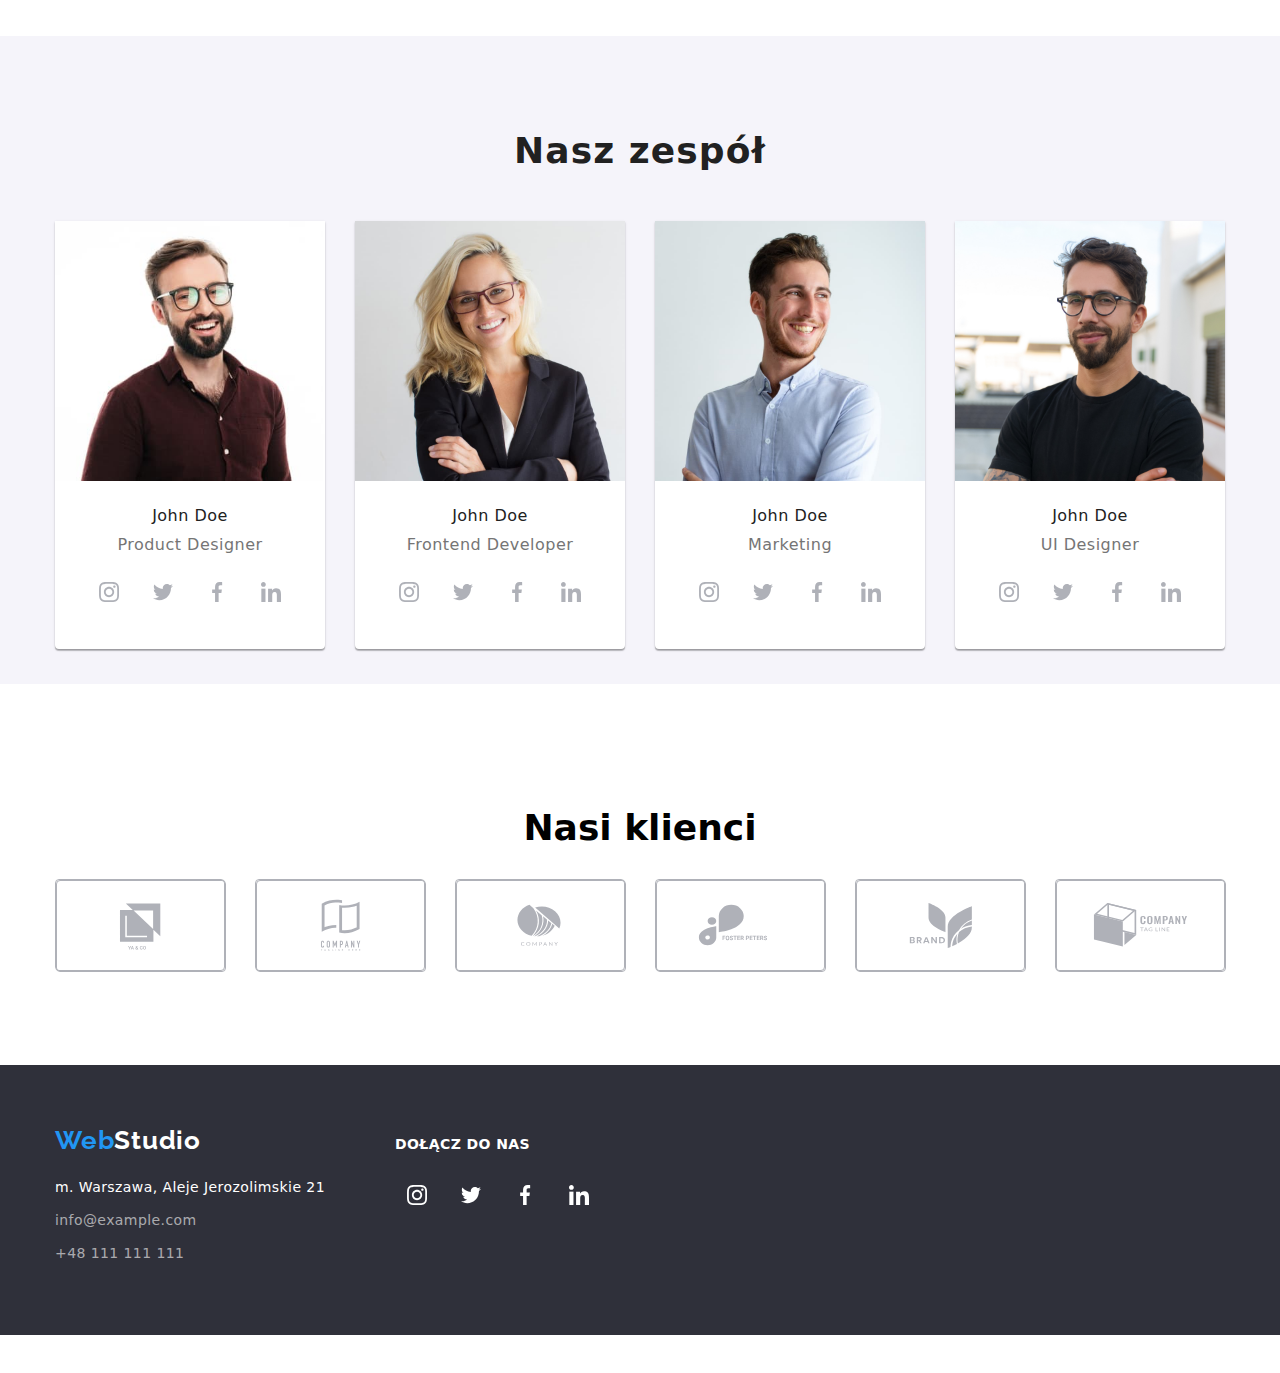
==== commit b6e77055: "Update index.html" ====
--- a/index.html
+++ b/index.html
@@ -20,13 +20,13 @@
       <div class="container">
         <section class="header_section">
           <nav class="navigation">
-            <a class="navigation_link" href="index.html"> <span class="web">Web</span>Studio </a>
+            <a class="navigation_link"  href="index.html"> <span class="web">Web</span>Studio </a>
             <ul class="navigation_list">
               <li class="navigation_list_item">
-                <a class="nav_list_link" href="index.html">Agencja</a>
+                <a class="nav_list_link navigation_link_2" href="index.html">Agencja</a>
               </li>
               <li class="navigation_list_item">
-                <a class="nav_list_link" href="portfolio.html">Portfolio</a>
+                <a class="nav_list_link " href="portfolio.html">Portfolio</a>
               </li>
               <li class="navigation_list_item">
                 <a class="nav_list_link" href="#">Kontakt</a>
--- a/CSS/styles.css
+++ b/CSS/styles.css
@@ -87,6 +87,36 @@
 
        
 }
+
+.navigation_link_2 {
+    font-family: "Roboto";
+        font-style: normal;
+        color: var(--main-color);
+        font-weight: 500;
+        font-size: 14px;
+        line-height: 1.14;
+        letter-spacing: 0.02em;
+        text-decoration: none;
+        position: relative;
+        transition: color 250ms cubic-bezier(0.4, 0, 0.2, 1)
+    }
+
+
+.navigation_link_2::after {
+position: absolute;
+    display: block;
+    content: "";
+    width: 100%;
+    left: 0;
+    right: 0;
+    border-bottom: 4px solid var(--main-color);
+    border-radius: 2px;
+    bottom: -31px;
+    margin: 0;
+    cursor: default;
+    pointer-events: none;
+}
+
 
 .web {
     color: #2196F3;
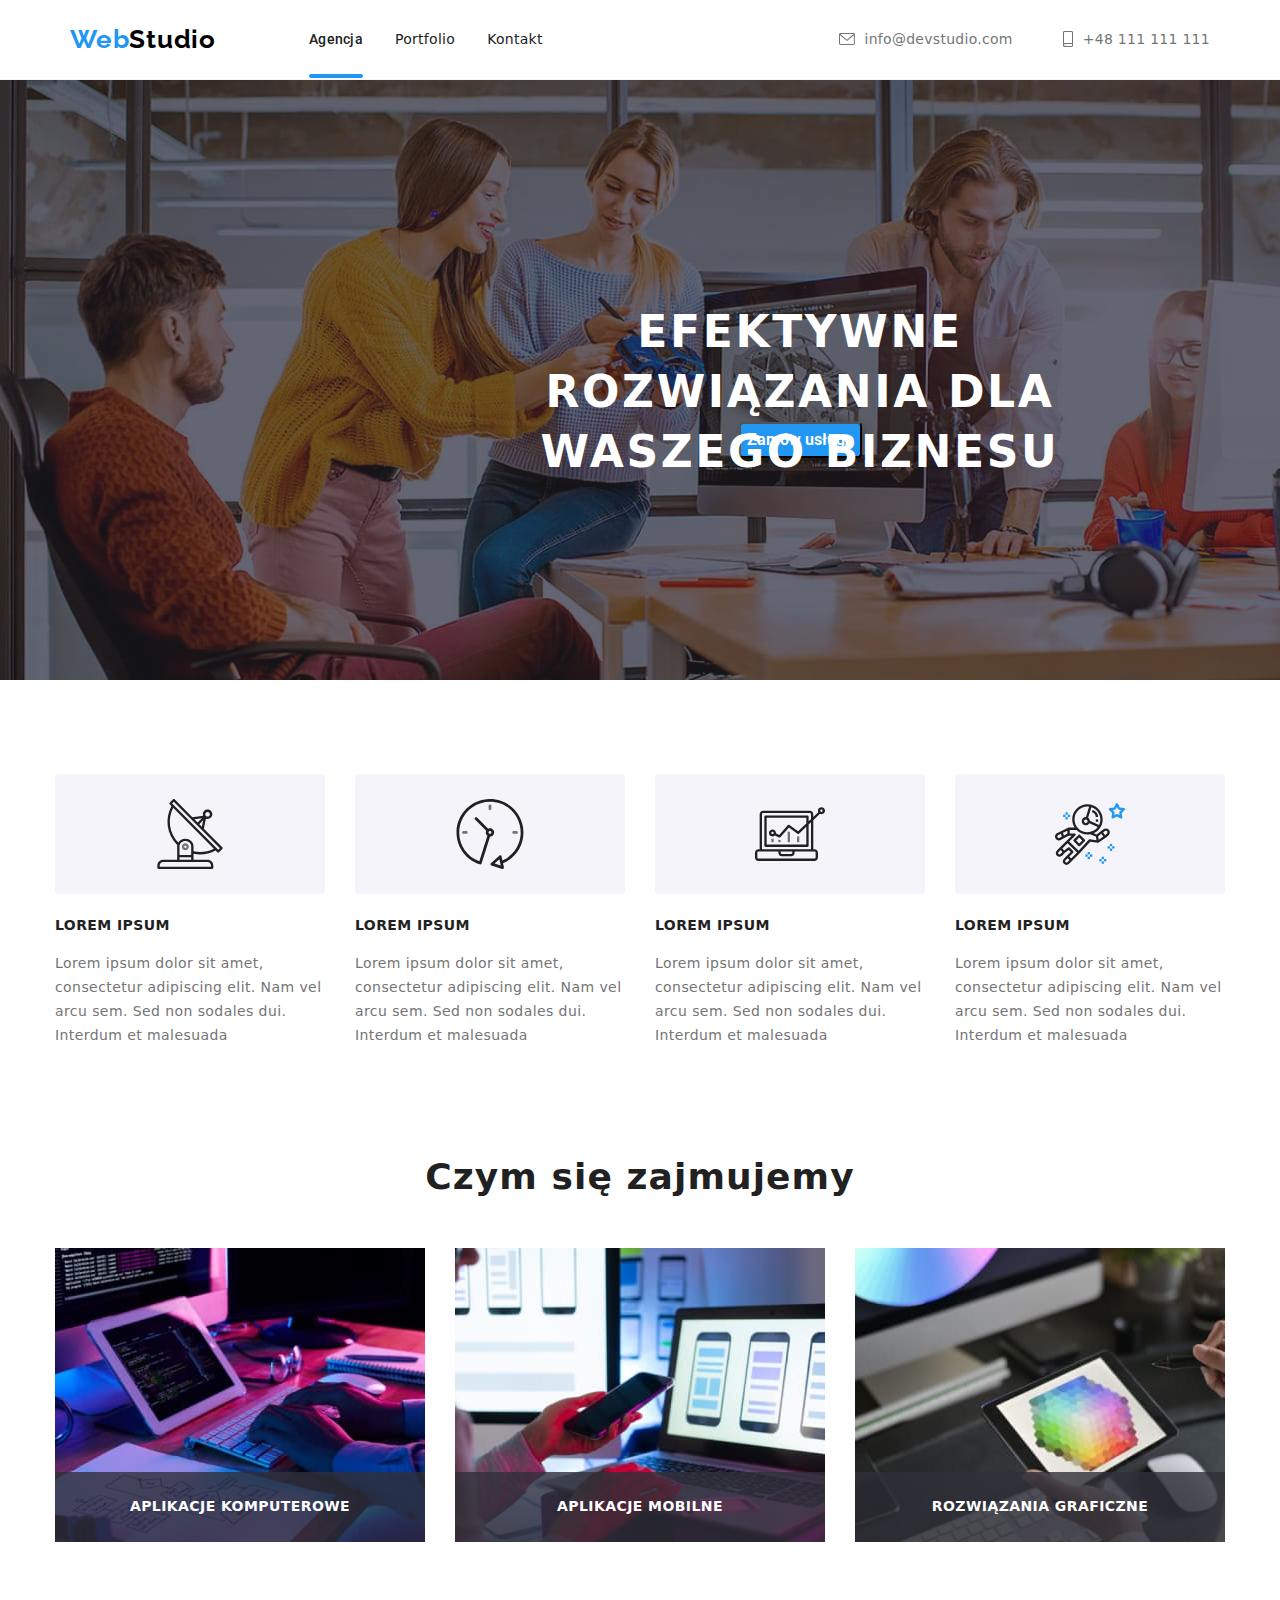
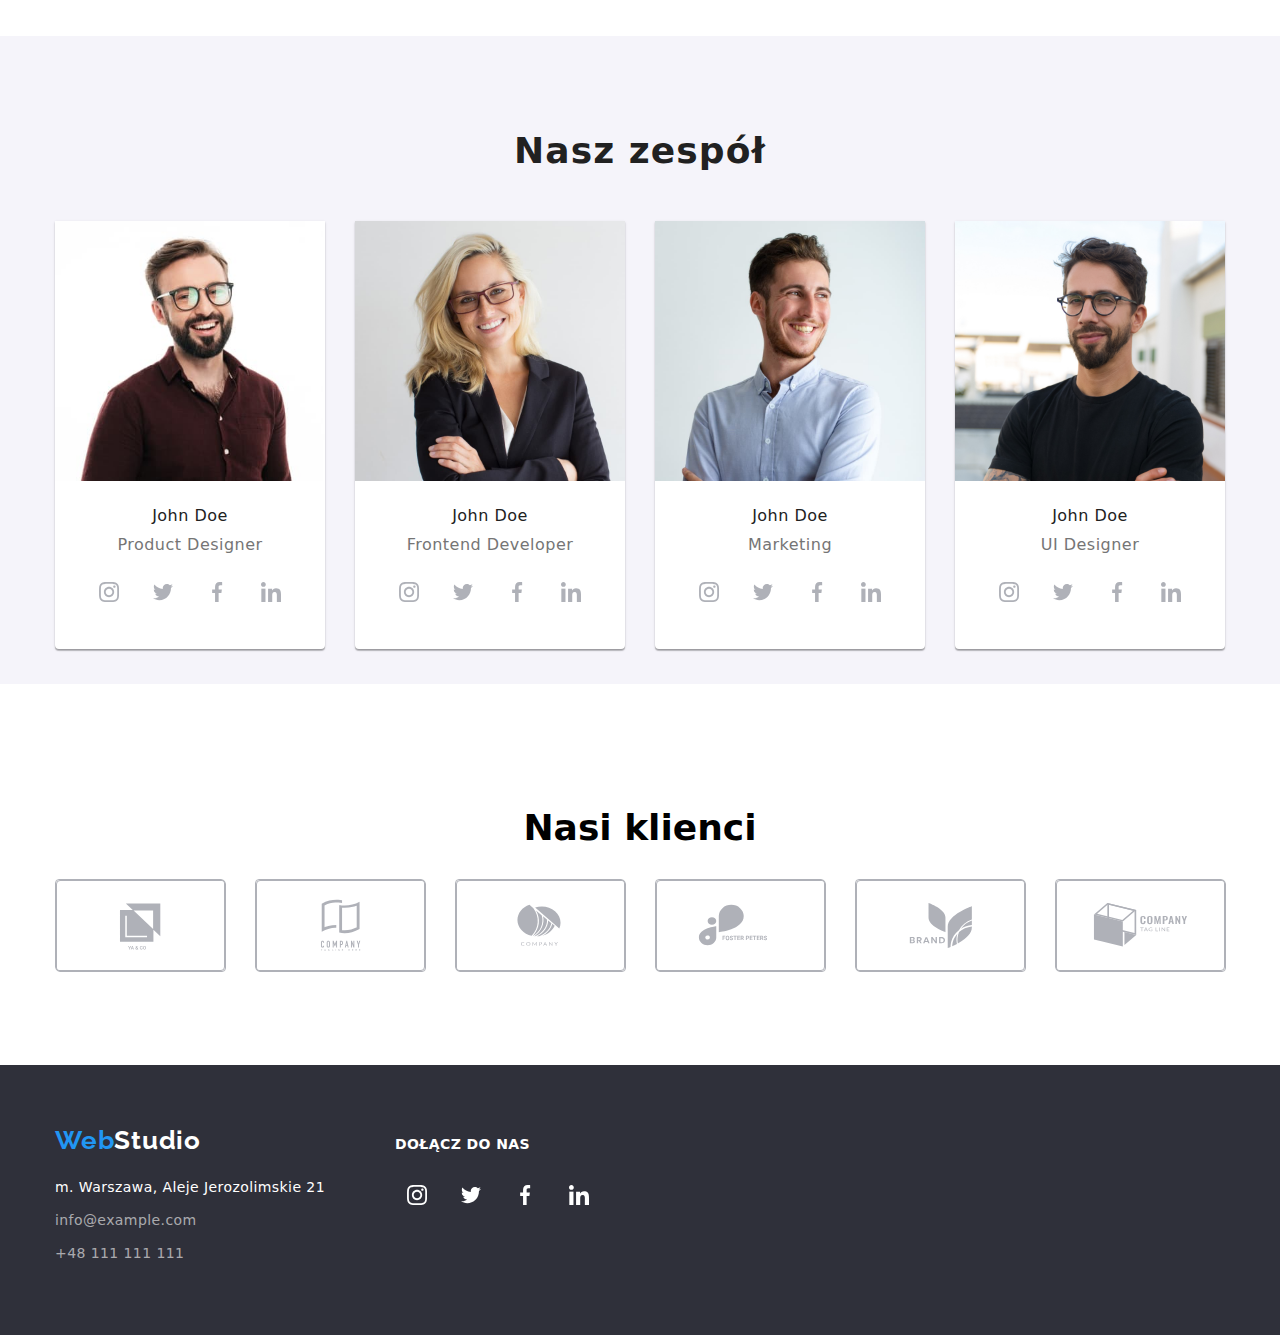
==== commit db4a892a: "Update index.html" ====
--- a/index.html
+++ b/index.html
@@ -486,7 +486,7 @@
             <span class="footer_2_header">Dołącz do nas</span>
         <ul class="footer_2_socialmedia">
             <li>
-                <a href=""  class="socialmedia_li">
+                <a href=""  class="socialmedia_li_2">
                     <svg class="social_svg" width="44px" height="44px">
                         <use  width="20px"
                         height="20px"
@@ -497,7 +497,7 @@
                 </a>
             </li>
             <li>
-                <a href=""  class="socialmedia_li">
+                <a href=""  class="socialmedia_li_2">
                     <svg class="social_svg" width="44px" height="44px">
                       <use width="20px"
                         height="20px"
@@ -507,7 +507,7 @@
                 </a>
               </li>
               <li>
-                <a href=""  class="socialmedia_li">
+                <a href=""  class="socialmedia_li_2">
                     <svg class="social_svg" width="44px" height="44px">
                         <use width="20px"
                         height="20px"
--- a/CSS/styles.css
+++ b/CSS/styles.css
@@ -431,8 +431,8 @@
         fill: #AFB1B8;
 }
 
-.socialmedia_li :hover,
-.socialmedia_li :focus {
+.socialmedia_li:hover,
+.socialmedia_li:focus {
     fill:#FFFFFF;
 background-color: #2196f3;
 border-radius: 50%;
@@ -573,10 +573,10 @@
 
 .img_list_item_1 {
 justify-content: center;
-    /* height: 404px; */
 width: 370px;
     background: #FFFFFF;
-        /* border: 1px solid #EEEEEE; */
+        
+        transition: box-shadow 250ms cubic-bezier(0.4, 0, 0.2, 1)
         
        
 }
@@ -677,6 +677,42 @@
         fill: #afb1b8;
     }
 
+
+    .animation {
+        position: relative;
+            overflow: hidden;
+            transition: transform 250ms cubic-bezier(0.4, 0, 0.2, 1);
+    }
+
+    .animation_2 {
+        position: absolute;
+            top: 0;
+            left: 0;
+            width: 100%;
+            height: 100%;
+            background: rgba(33, 150, 243, 0.9);
+            font-size: 18px;
+            line-height: 1.56;
+            /* color: #FFFFFF; */
+            padding: 49px 45px 49px 24px;
+            transform: translateY(100%);
+            transition: transform 250ms cubic-bezier(0.4, 0, 0.2, 1);
+    }
+
+ 
+    .animation:hover {
+
+        transform: translateY(0);
+    }
+
+    .img_list_item_1:hover,
+    .img_list_item_1:focus {
+
+        box-shadow: 0px 1px 1px rgba(0, 0, 0, 0.12),
+                0px 4px 4px rgba(0, 0, 0, 0.06),
+                1px 4px 6px rgba(0, 0, 0, 0.16);
+            cursor: pointer;
+    }
 /* =======END MAIN====== */
 
 /* =======FOOTER====== */
@@ -800,12 +836,14 @@
     fill: white;
 }
 
-/* .socialmedia_li_2 {
+.socialmedia_li_2 {
+    display: flex;
     width: 44px;
     height: 44px;
-} */
-
-.socialmedia_li_2 :hover,
+    border-radius: 50%;
+}
+
+.socialmedia_li_2:hover,
 .socialmedia_li_2:focus {
     background-color:#2196f3 ;
     
@@ -815,16 +853,30 @@
 
 /* ======MODAL WIDOW====== */
 
+.backdrop {
+    position: fixed;
+    left: 0;
+    top: 0;
+    width: 100%;
+    height: 100%;
+    background-color: rgba(0, 0, 0, 0.2);
+    transition: opacity 500ms cubic-bezier(0.4, 0, 0.2, 1),
+        visibility 500ms cubic-bezier(0.4, 0, 0.2, 1);
+    opacity: 1;
+    visibility: visible;
+}
 .modal_window{
- z-index: 1;
- transition-property: visibility,
- opacity,
- transform;
- transition-duration: 2s;
- transform: translateX(-50%) translateY(-50%) scale(1) rotate(720deg) skew(0deg, 0deg);
- opacity: 1;
- visibility: visible;
- display: block;
+  position:absolute;
+    top:50%;
+    left:50%;
+    transform: translate(-50%, -50%);
+    width:528px;
+    height:581px;
+    background-color: #ffffff;
+    box-shadow: 0px 1px 3px rgba(0, 0, 0, 0.12), 
+                0px 1px 1px rgba(0, 0, 0, 0.14),
+                0px 2px 1px rgba(0, 0, 0, 0.2);
+    border-radius: 4px;
  }
 
  .close-btn {
@@ -843,4 +895,6 @@
     opacity: 0;
     visibility: hidden;
     pointer-events: none;
- }+ }
+
+ 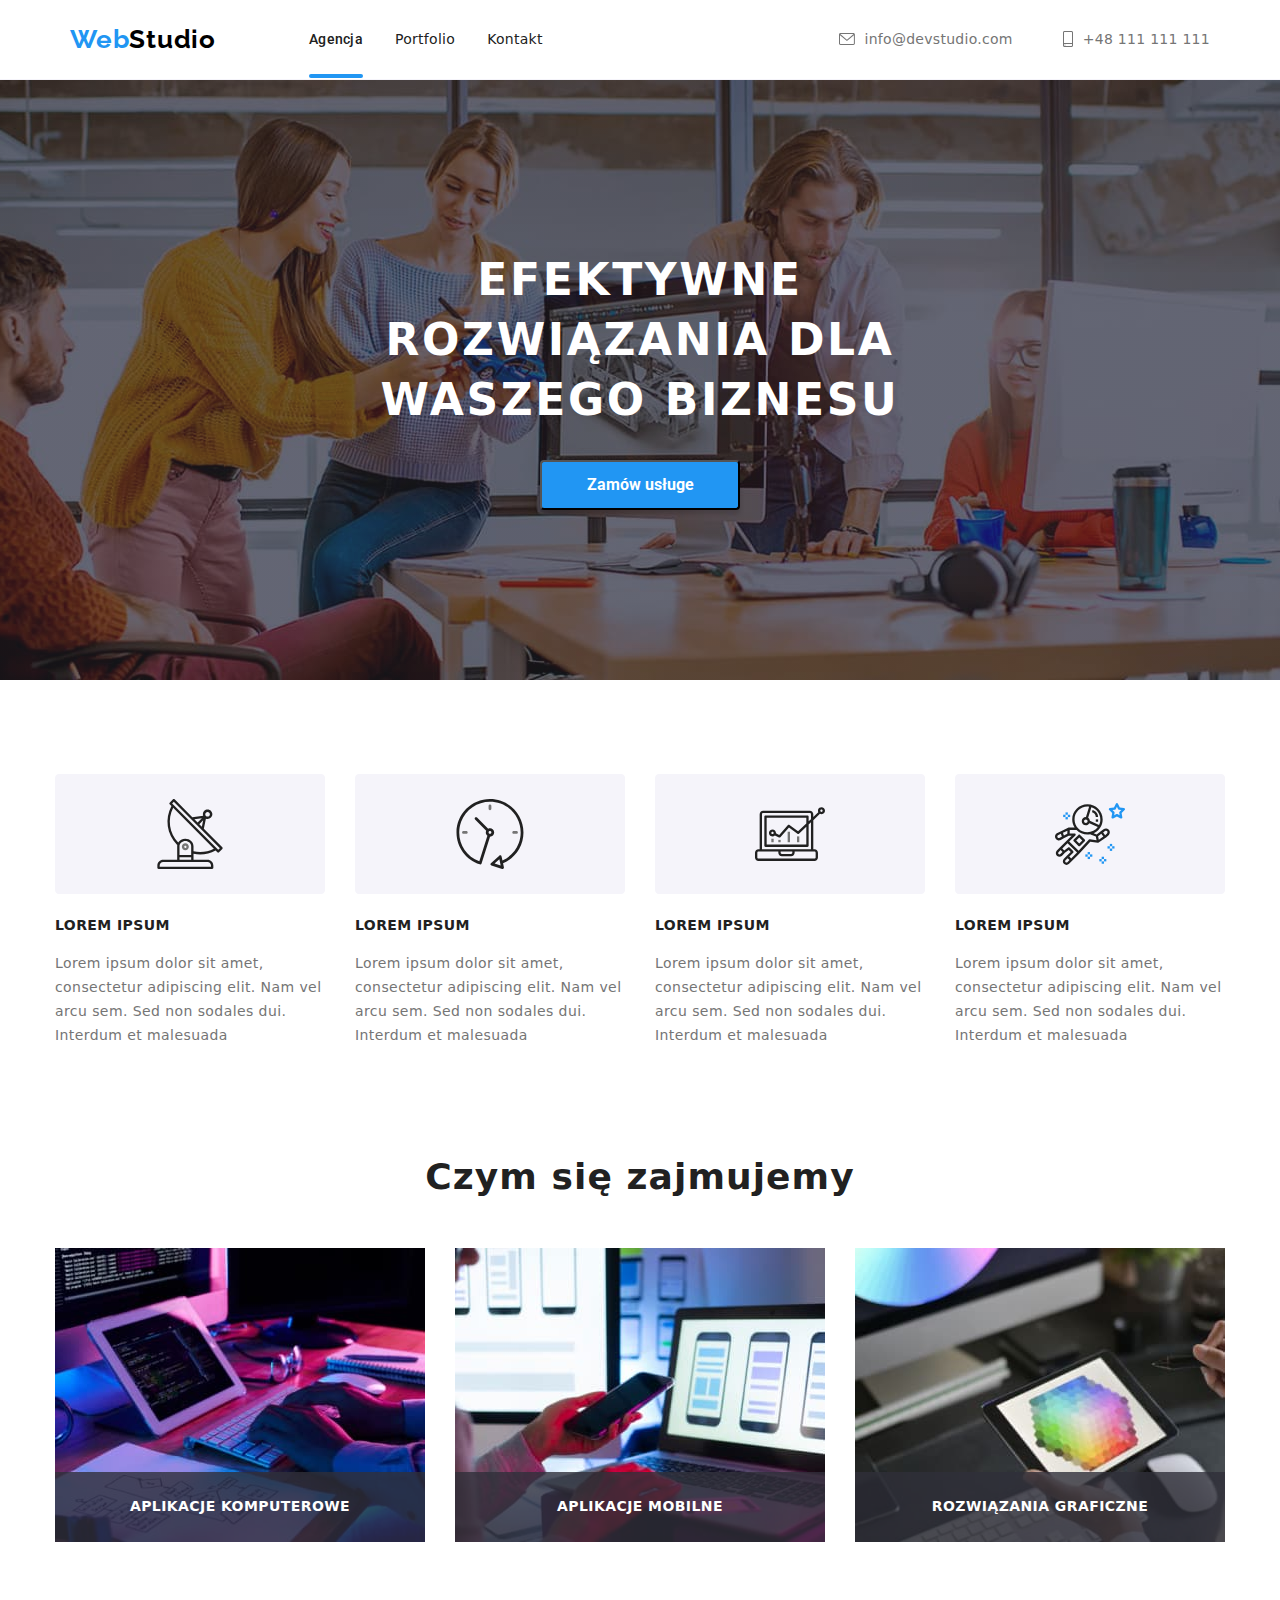
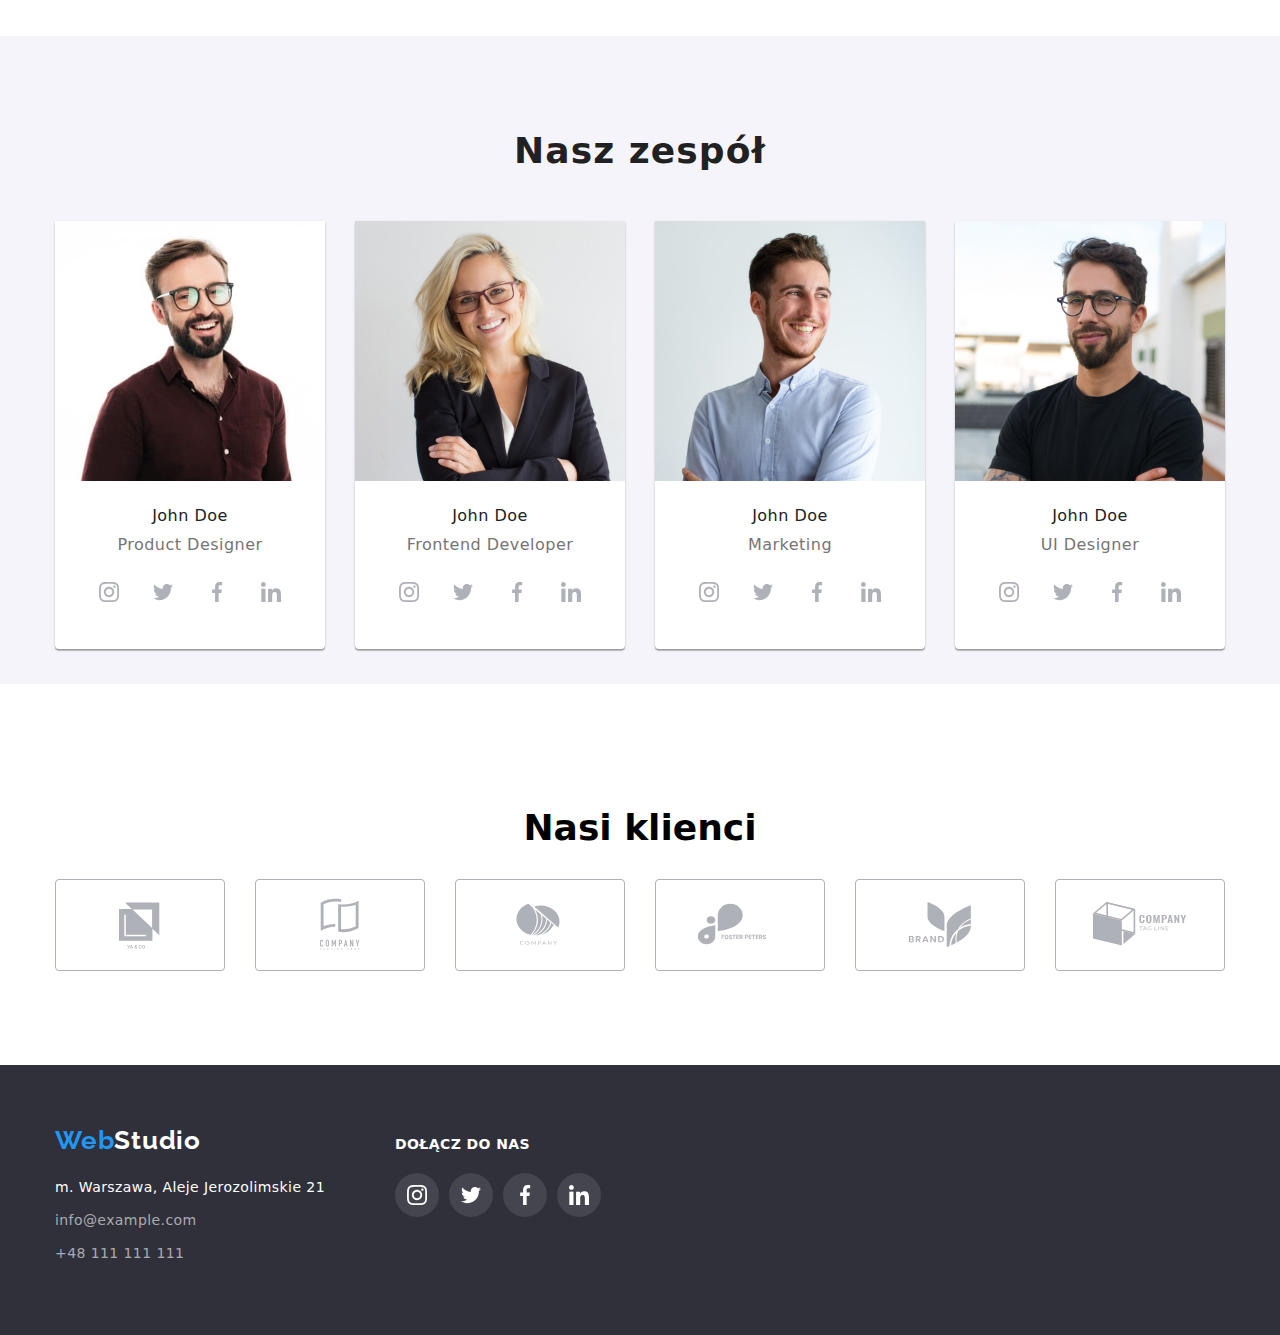
==== commit 360c01ca: "Update index.html" ====
--- a/index.html
+++ b/index.html
@@ -485,7 +485,7 @@
           <div class="footer_2">
             <span class="footer_2_header">Dołącz do nas</span>
         <ul class="footer_2_socialmedia">
-            <li>
+            <li class="socialmedia_item">
                 <a href=""  class="socialmedia_li_2">
                     <svg class="social_svg" width="44px" height="44px">
                         <use  width="20px"
@@ -496,7 +496,7 @@
                     </svg>
                 </a>
             </li>
-            <li>
+            <li class="socialmedia_item">
                 <a href=""  class="socialmedia_li_2">
                     <svg class="social_svg" width="44px" height="44px">
                       <use width="20px"
@@ -506,7 +506,7 @@
                     </svg>
                 </a>
               </li>
-              <li>
+              <li class="socialmedia_item">
                 <a href=""  class="socialmedia_li_2">
                     <svg class="social_svg" width="44px" height="44px">
                         <use width="20px"
@@ -516,7 +516,7 @@
                     </svg>
                 </a>
               </li>
-            <li>
+            <li class="socialmedia_item">
                 <a href=""  class="socialmedia_li_2">
                   <svg class="social_svg" width="44px" height="44px">
                         <use width="20px"
--- a/CSS/styles.css
+++ b/CSS/styles.css
@@ -132,6 +132,8 @@
         text-decoration: none;
     
         color: #212121;
+        transition: color 250ms cubic-bezier(0.4, 0, 0.2, 1),
+        fill  250ms cubic-bezier(0.4, 0, 0.2, 1);
 }
 
 .nav_list_link:hover,
@@ -169,7 +171,6 @@
        
        margin-left: auto;
        align-items: center;
-       
 }
 .contacts_link {
     display: flex;
@@ -183,7 +184,8 @@
         text-decoration: none;
     
         color: #757575;
-      
+    transition: color 250ms cubic-bezier(0.4, 0, 0.2, 1),
+    fill 250ms cubic-bezier(0.4, 0, 0.2, 1);
 }
 
 .contacts_item {
@@ -196,7 +198,8 @@
     align-items: center;
 margin-right: 10px;
 fill: #757575;
-
+transition: color 250ms cubic-bezier(0.4, 0, 0.2, 1),
+fill 250ms cubic-bezier(0.4, 0, 0.2, 1);
 
 }
 
@@ -211,12 +214,12 @@
 }
 
 .background {
-    width: 1600px;
+    
     display: flex;
     justify-content: center;
     
-        margin-right: auto;
-        margin-left: auto;
+        /* margin-right: auto;
+        margin-left: auto; */
 }
 
 .h1_section {
@@ -226,13 +229,13 @@
         display: flex;
         flex-direction: column;
         /* padding-top: 200px; */
-        width: 1600px ;
+       max-width: 1600px ;
         justify-content: center;
         align-items: center;
 background-position: center;
 background-repeat: no-repeat;
 background-size:auto auto ;
-/* max-width: 1600px; */
+width: 100%;
         background-image: linear-gradient(to bottom, #2f303a66 0%, #2f303a66 100%),
                 url("../images/backgrond.jpg");
                 /* margin-right: 0;
@@ -245,7 +248,7 @@
 .h1 {
     
         width: 696px;
-        height: 120px;
+        /* height: 120px; */
         /* left: 452px;
         top: 200px;
         right: 452px;
@@ -277,6 +280,10 @@
     font-size: 16px;
     line-height: 1.875;
     /* identical to box height, or 188% */
+    height: 50px;
+    width: 200px;
+    justify-content: center;
+    align-items: center;
     
     
 
@@ -423,12 +430,20 @@
         list-style: none;
 }
 
+.socialmedia_item {
+    background: rgba(255, 255, 255, 0.1);
+    border-radius: 50%;
+}
+
 .socialmedia_li  {
     display: flex;
         width: 44px;
         height: 44px;
         border-radius: 50%;
         fill: #AFB1B8;
+        
+        transition: fill 250ms cubic-bezier(0.4, 0, 0.2, 1),
+        background-color 250ms cubic-bezier(0.4, 0, 0.2, 1);
 }
 
 .socialmedia_li:hover,
@@ -524,7 +539,8 @@
         font-size: 16px;
         line-height: 1.625;
         /* identical to box height, or 162% */
-    
+    padding: 6px 22px;
+        
         text-align: center;
         letter-spacing: 0.03em;
     
@@ -534,7 +550,13 @@
            
             cursor: pointer;
             border: 0;
-}
+            transition: color 250ms cubic-bezier(0.4, 0, 0.2, 1),
+            box-shadow  250ms cubic-bezier(0.4, 0, 0.2, 1),
+            background 250ms cubic-bezier(0.4, 0, 0.2, 1);
+            
+}
+
+
 
 .btn:hover,
 .btn:focus {
@@ -645,7 +667,7 @@
 
 .client {
 
-    border: 1px solid #AFB1B8;
+   
         border-radius: 4px;
         width: 170px;
         height: 92px;
@@ -661,6 +683,8 @@
             display: flex;
             align-items: center;
             justify-content: center;
+            transition: border-color 250ms cubic-bezier(0.4, 0, 0.2, 1),
+             fill 250ms cubic-bezier(0.4, 0, 0.2, 1);
     }
 
         .client_a:hover ,
@@ -673,8 +697,14 @@
     fill: #2196F3;
    }
 
+   .client_svg:hover,
+   .client_svg:focus {
+    fill: #2196F3;
+   }
     .client_svg {
         fill: #afb1b8;
+        transition: 
+                fill 250ms cubic-bezier(0.4, 0, 0.2, 1);
     }
 
 
@@ -683,6 +713,7 @@
             overflow: hidden;
             transition: transform 250ms cubic-bezier(0.4, 0, 0.2, 1);
     }
+    
 
     .animation_2 {
         position: absolute;
@@ -693,12 +724,18 @@
             background: rgba(33, 150, 243, 0.9);
             font-size: 18px;
             line-height: 1.56;
-            /* color: #FFFFFF; */
+            color: #FFFFFF;
             padding: 49px 45px 49px 24px;
             transform: translateY(100%);
             transition: transform 250ms cubic-bezier(0.4, 0, 0.2, 1);
-    }
-
+            /* transform: translateY(0) */
+   margin: 0;
+        }
+
+
+        .animation:hover .animation_2 {
+            transform: translateY(0)
+        }
  
     .animation:hover {
 
@@ -801,6 +838,7 @@
         letter-spacing: 0.03em;
     
         color: rgba(255, 255, 255, 0.6);
+        transition: color 250ms cubic-bezier(0.4, 0, 0.2, 1);
 }
  
 .address_link:hover,
@@ -841,6 +879,7 @@
     width: 44px;
     height: 44px;
     border-radius: 50%;
+    transition: background-color 250ms cubic-bezier(0.4, 0, 0.2, 1);
 }
 
 .socialmedia_li_2:hover,
